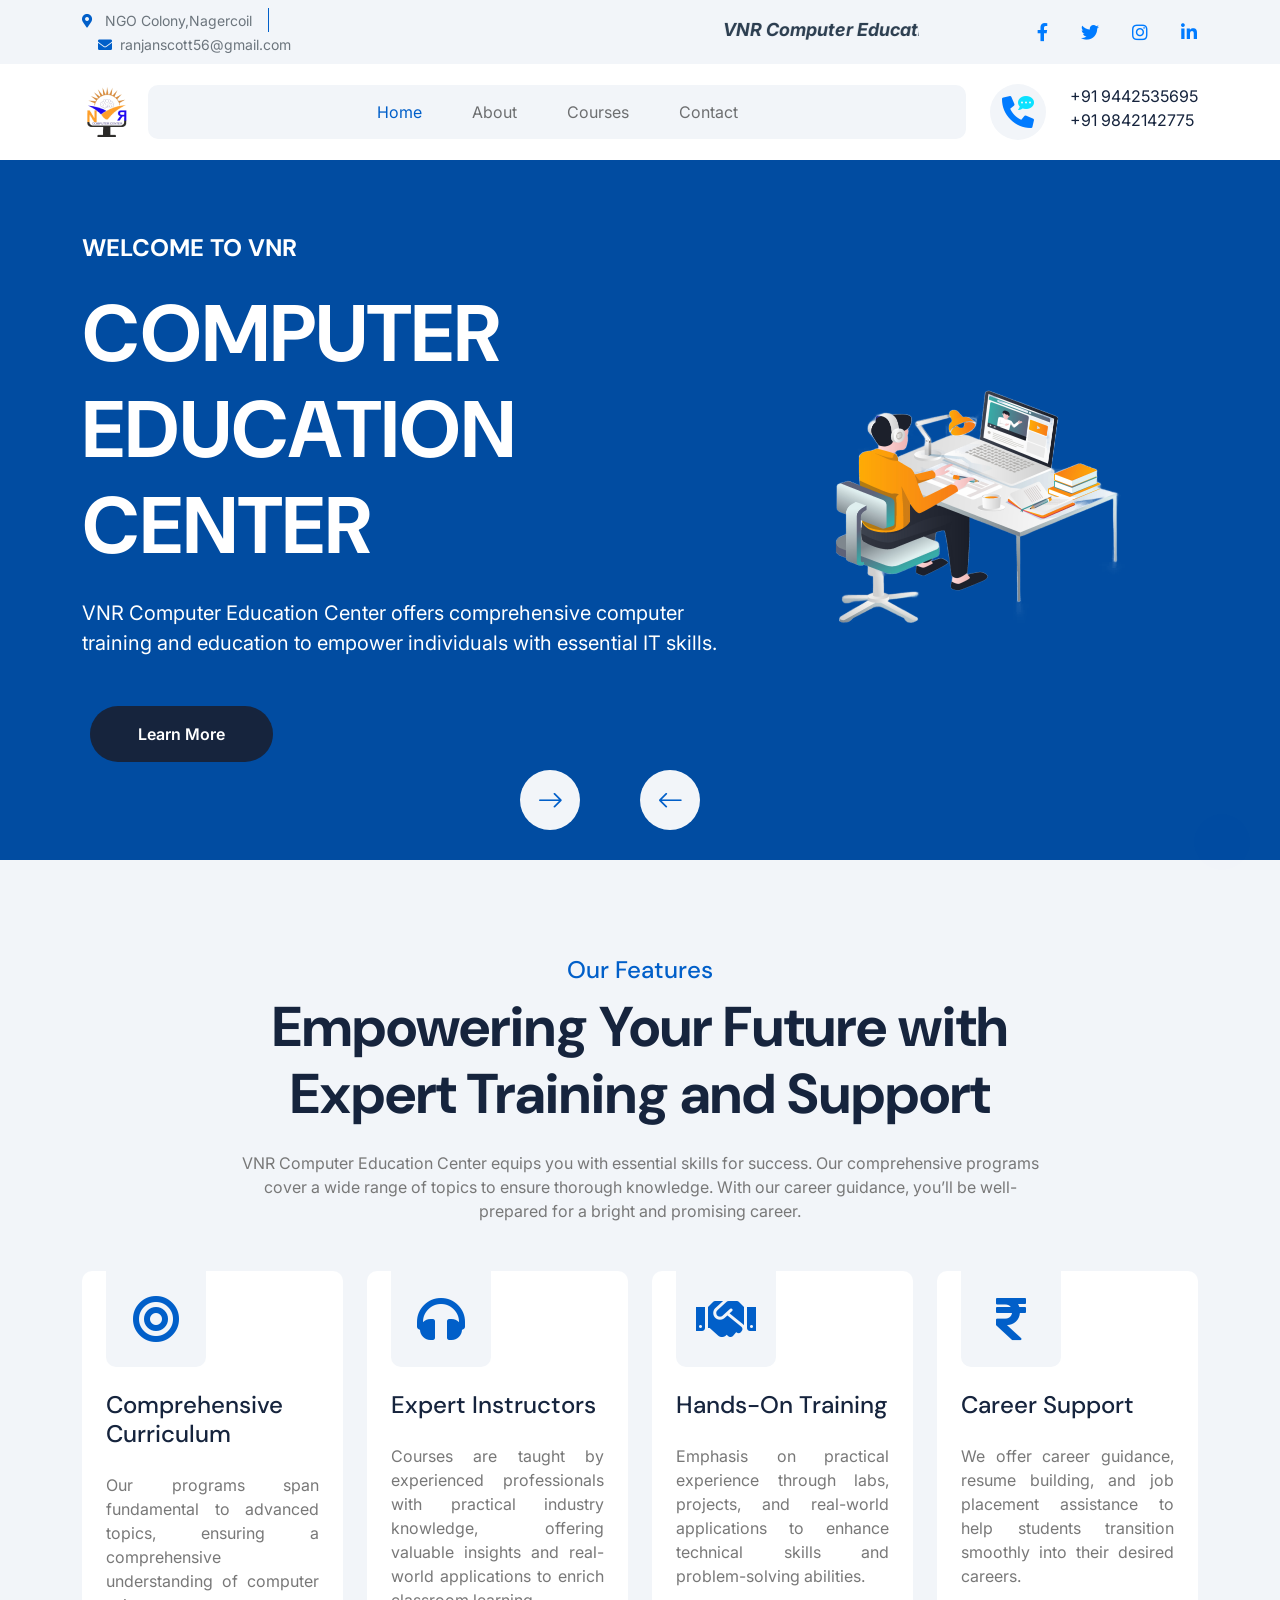
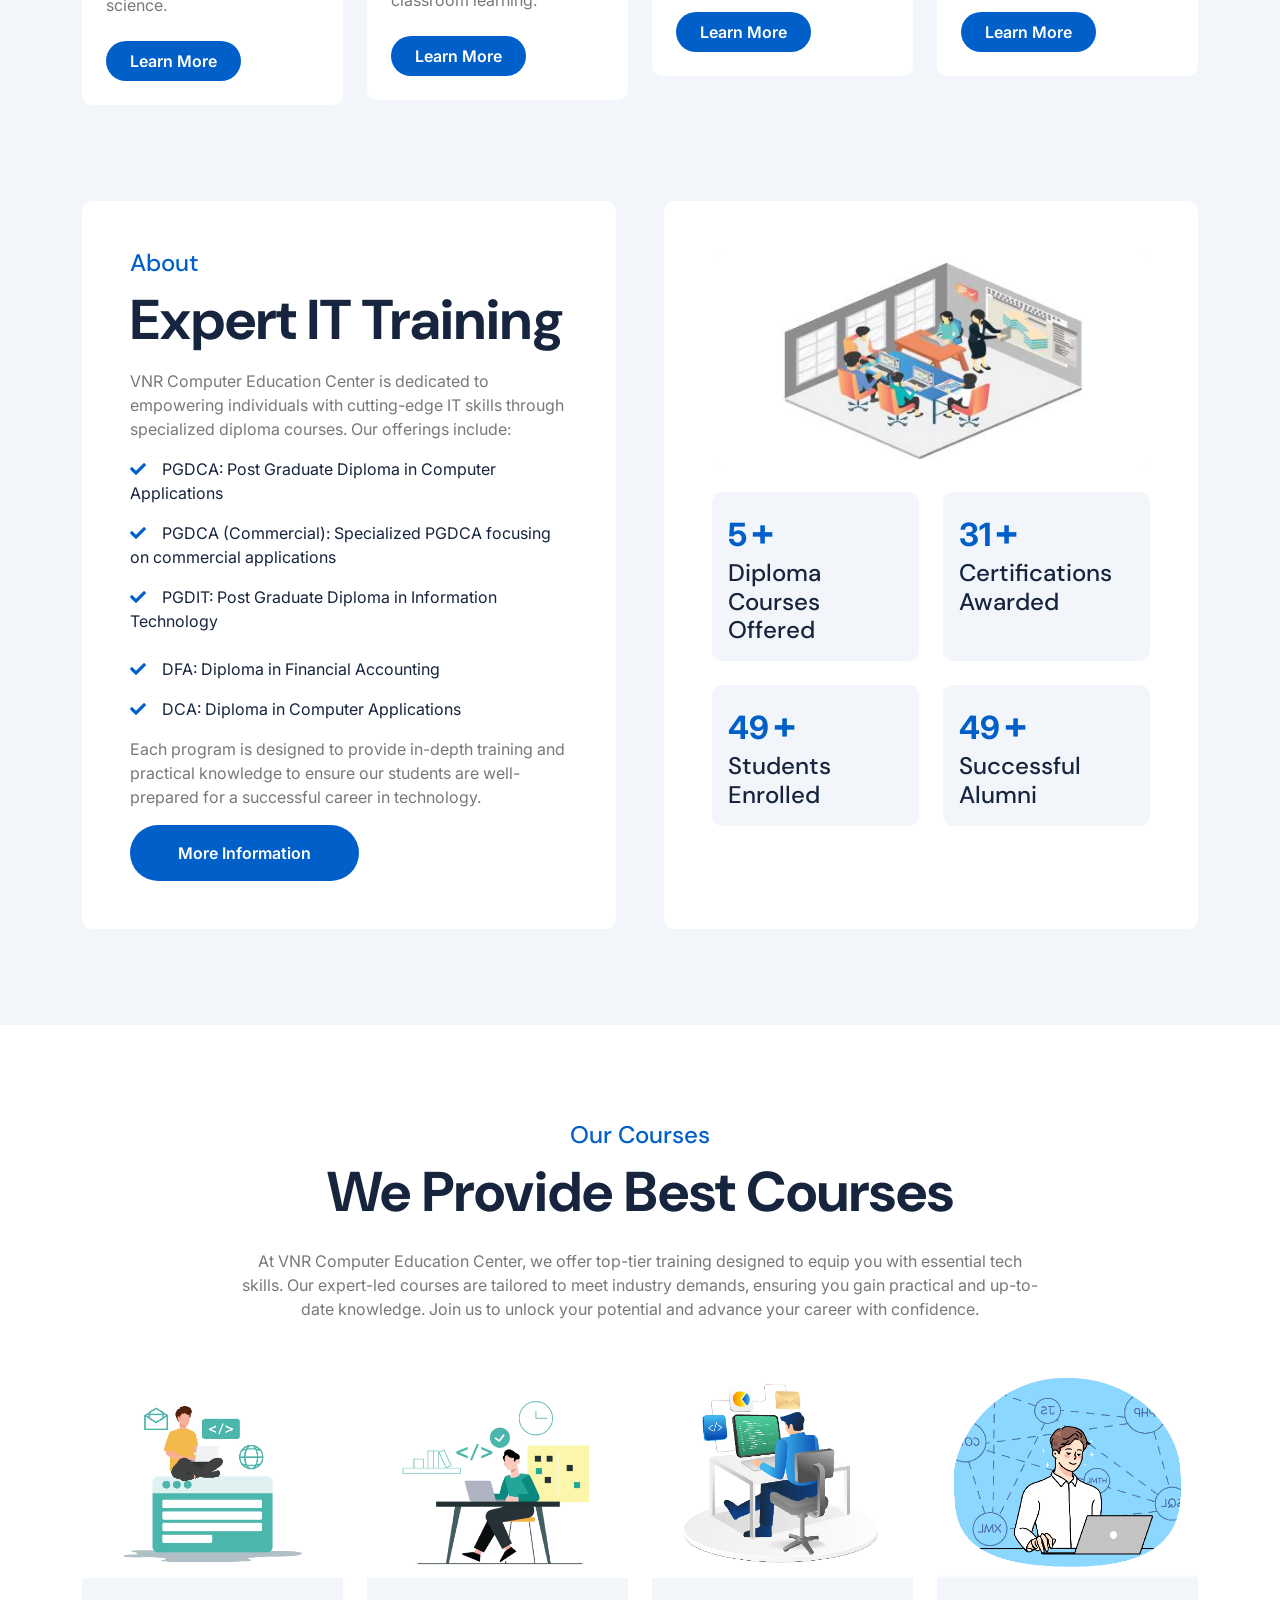
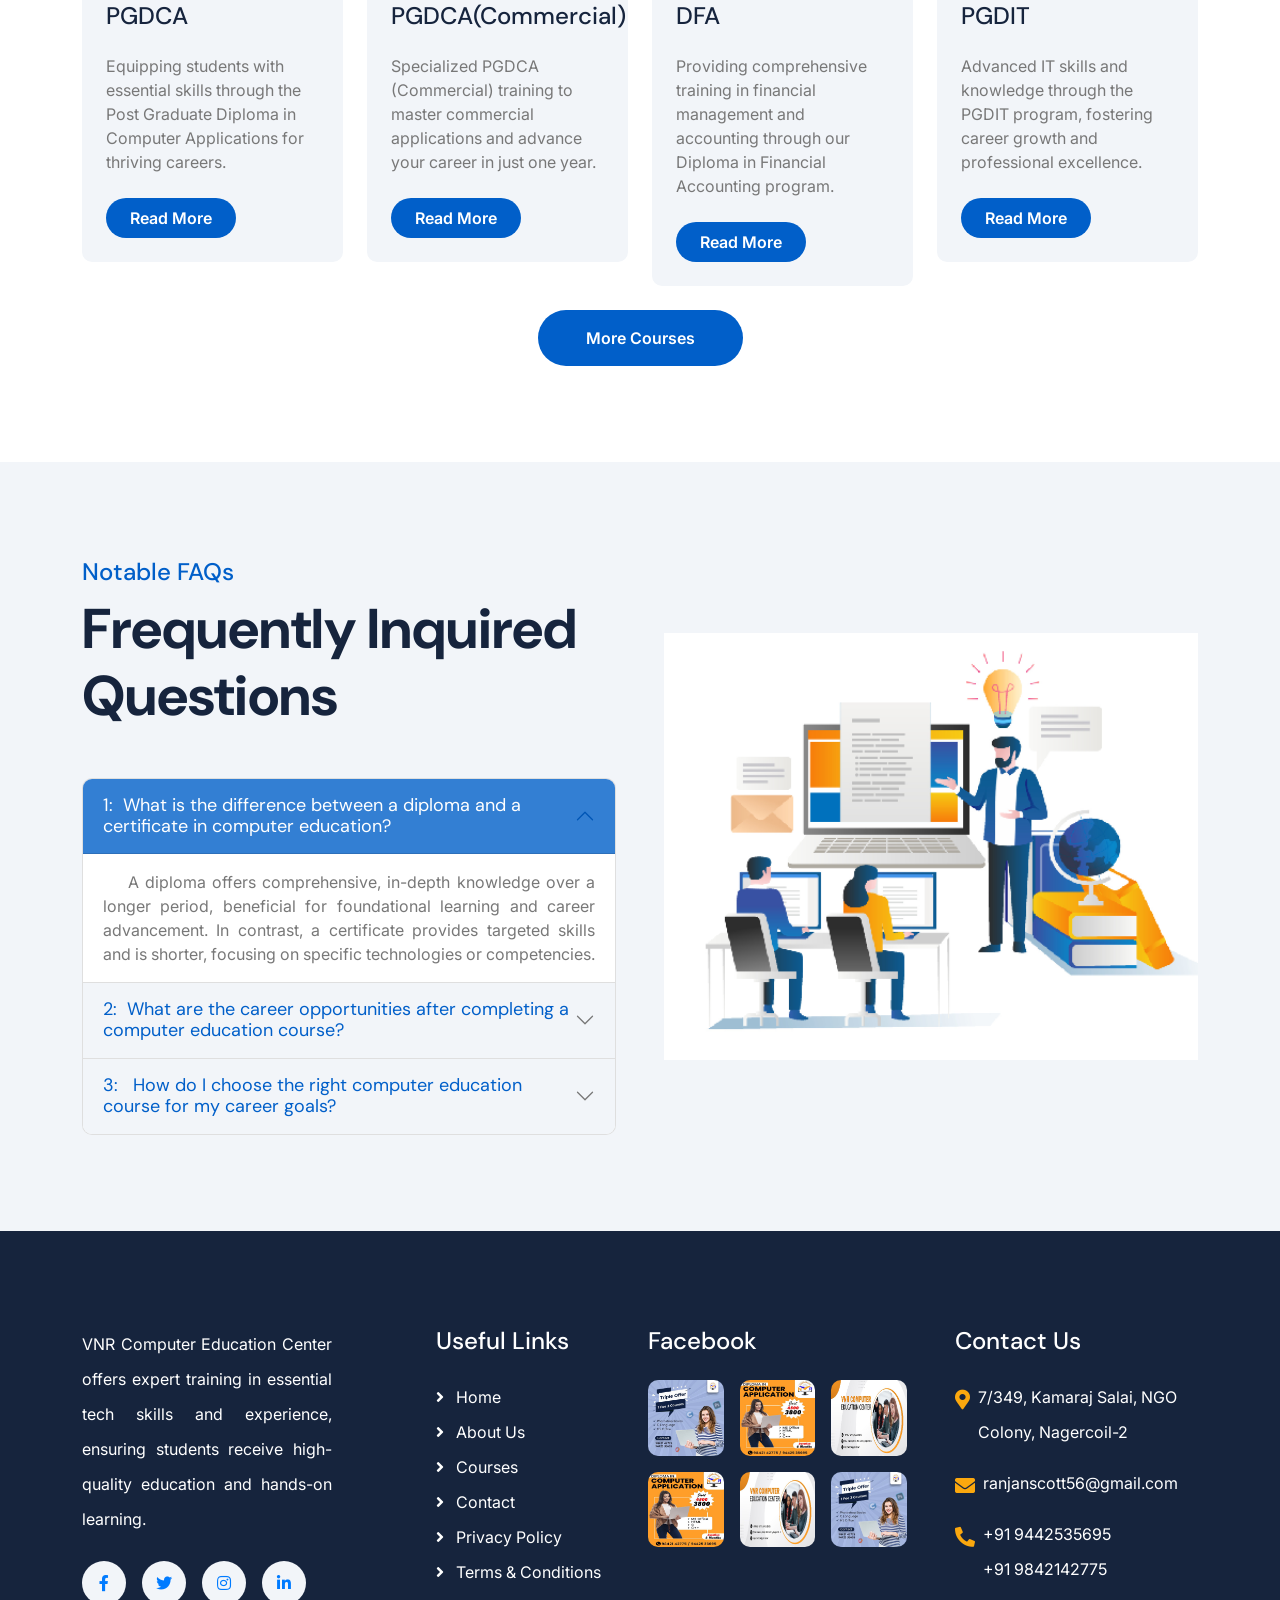
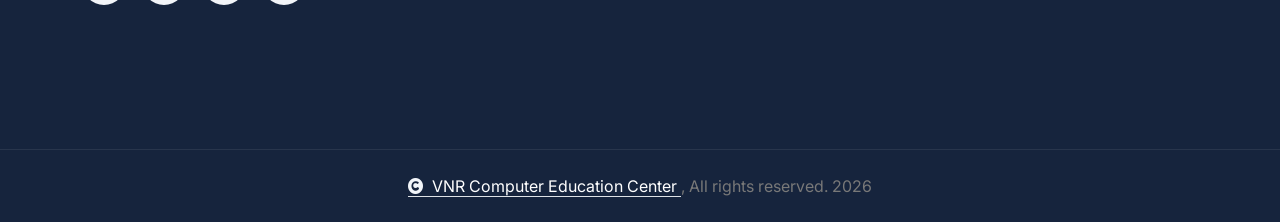
==== index.html @ cfcf92e9 "Initial commit" ====
<!DOCTYPE html>
<html lang="en">

    <head>
        <meta charset="utf-8">
        <title>VNR COMPUTER EDUCATION BITS INFORMATION TECNOLOGY</title>
        <meta content="width=device-width, initial-scale=1.0" name="viewport">
        <meta content="" name="keywords">
        <meta content="" name="description">

        <!-- Google Web Fonts -->
        <link rel="preconnect" href="https://fonts.googleapis.com">
        <link rel="preconnect" href="https://fonts.gstatic.com" crossorigin>
        <link href="https://fonts.googleapis.com/css2?family=DM+Sans:ital,opsz,wght@0,9..40,100..1000;1,9..40,100..1000&family=Inter:slnt,wght@-10..0,100..900&display=swap" rel="stylesheet">

        <!-- Icon Font Stylesheet -->
        <link rel="stylesheet" href="https://use.fontawesome.com/releases/v5.15.4/css/all.css"/>
        <link href="https://cdn.jsdelivr.net/npm/bootstrap-icons@1.4.1/font/bootstrap-icons.css" rel="stylesheet">
        <link rel="shortcut icon" type="image/ico" href="img/VNR.png" /> 
        <!-- Libraries Stylesheet -->
        <link rel="stylesheet" href="lib/animate/animate.min.css"/>
        <link href="lib/lightbox/css/lightbox.min.css" rel="stylesheet">
        <link href="lib/owlcarousel/assets/owl.carousel.min.css" rel="stylesheet">

    
        <!-- Customized Bootstrap Stylesheet -->
        <link href="css/bootstrap.min.css" rel="stylesheet">

        <!-- Template Stylesheet -->
        <link href="css/style.css" rel="stylesheet">
    </head>

    <body>

        <!-- Spinner Start -->
        <div id="spinner" class="show bg-white position-fixed translate-middle w-100 vh-100 top-50 start-50 d-flex align-items-center justify-content-center">
            <div class="spinner-border text-primary" style="width: 3rem; height: 3rem;" role="status">
                <span class="sr-only">Loading...</span>
            </div>
        </div>
        <!-- Spinner End -->

        <!-- Topbar Start -->
        <div class="container-fluid topbar px-0 px-lg-4 bg-light py-2 d-none d-lg-block">
            <div class="container">
                <div class="row gx-0 align-items-center">
                    <div class="col-lg-4 text-center text-lg-start mb-lg-0">
                        <div class="d-flex flex-wrap">
                            <div class="border-end border-primary pe-3">
                                <a href="#" class="text-muted small"><i class="fas fa-map-marker-alt text-primary me-2"></i> NGO Colony,Nagercoil</a>
                            </div>
                            <div class="ps-3">
                                <a href="mailto:ranjanscott56@gmail.com" class="text-muted small" title="Email us">
                                    <i class="fas fa-envelope text-primary me-2"></i>ranjanscott56@gmail.com
                                </a>
                            </div>
                            
                        </div>
                    </div>
                    <div class="col-lg-5 text-center text-lg-start mb-lg-0">
                        <marquee behavior="scroll" direction="left">
                            <div class="d-flex flex-wrap justify-content-center justify-content-lg-start">
                                <div class="scroll-container">
                                    <div class="scroll-text">
                                        VNR Computer Education Bits Information Technology Recognized by the Government of India Franchises
                                    </div>
                                </div>
                            
                            </div>
                        </marquee>
                    </div>
                    <div class="col-lg-3 text-center text-lg-end">
                        <div class="d-flex justify-content-center justify-content-lg-end">
                            <div class="d-flex social-icons border-primary ps-3">
                                <a class="btn p-0 me-3" href="https://www.facebook.com/vnr.computer.education.center?_rdr"><i class="fab fa-facebook-f"></i></a>
                                <a class="btn p-0 me-3" href="#"><i class="fab fa-twitter"></i></a>
                                <a class="btn p-0 me-3" href="#"><i class="fab fa-instagram"></i></a>
                                <a class="btn p-0" href="#"><i class="fab fa-linkedin-in"></i></a>
                            </div>
                        </div>
                    </div>
                </div>
            </div>
        </div>
        <!-- Topbar End -->

        <!-- Navbar & Hero Start -->
        <div class="container-fluid nav-bar px-0 px-lg-4 py-lg-0">
            <div class="container">
                <nav class="navbar navbar-expand-lg navbar-light"> 
                    <a href="#" class="navbar-brand p-0" >
                        <!-- <h1 class="text-primary mb-0"><i class="fab fa-slack me-2"></i> LifeSure</h1> -->
                         <img src="img/VNR.png" alt="Logo"> 
                    </a>
                    <button class="navbar-toggler" type="button" data-bs-toggle="collapse" data-bs-target="#navbarCollapse">
                        <span class="fa fa-bars"></span>
                    </button>
                    <div class="collapse navbar-collapse" id="navbarCollapse">
                        <div class="navbar-nav mx-0 mx-lg-auto">
                            <a href="index.html" class="nav-item nav-link active">Home</a>
                            <a href="about.html" class="nav-item nav-link">About</a>
                            <a href="service.html" class="nav-item nav-link">Courses</a>
                            <a href="contact.html" class="nav-item nav-link">Contact</a>
                        </div>
                    </div>
                    
                    <div class="d-none d-xl-flex flex-shrink-0 ps-4">
                        <a href="#" class="btn btn-light btn-lg-square rounded-circle position-relative wow tada" data-wow-delay=".9s">
                            <i class="fa fa-phone-alt fa-2x"></i>
                            <div class="position-absolute" style="top: 7px; right: 12px;">
                                <span><i class="fa fa-comment-dots text-secondary"></i></span>
                            </div>
                        </a>
                        <div class="d-flex flex-column ms-4">
                            <!-- <span>Call to Our Experts</span> -->
                            <a href="tel:+91 9442535695"><span class="text-dark"> +91 9442535695</span></a>
                            <a href="tel: +91 9842142775"><span class="text-dark"> +91 9842142775</span></a>
                        </div>
                    </div>
                </nav>
            </div>
        </div>
        <!-- Navbar & Hero End -->

        <!-- Modal Search Start -->
        <!-- <div class="modal fade" id="searchModal" tabindex="-1" aria-labelledby="exampleModalLabel" aria-hidden="true">
            <div class="modal-dialog modal-fullscreen">
                <div class="modal-content rounded-0">
                    <div class="modal-header">
                        <h5 class="modal-title" id="exampleModalLabel">Search by keyword</h5>
                        <button type="button" class="btn-close" data-bs-dismiss="modal" aria-label="Close"></button>
                    </div>
                    <div class="modal-body d-flex align-items-center bg-primary">
                        <div class="input-group w-75 mx-auto d-flex">
                            <input type="search" class="form-control p-3" placeholder="keywords" aria-describedby="search-icon-1">
                            <span id="search-icon-1" class="btn bg-light border nput-group-text p-3"><i class="fa fa-search"></i></span>
                        </div>
                    </div>
                </div>
            </div>
        </div> -->
        <!-- Modal Search End -->


        <!-- Carousel Start -->
        <div class="header-carousel owl-carousel">
            <div class="header-carousel-item bg-primary">
                <div class="carousel-caption">
                    <div class="container">
                        <div class="row g-4 align-items-center">
                            <div class="col-lg-7 animated fadeInLeft">
                                <div class="text-sm-center text-md-start">
                                    <h4 class="text-white text-uppercase fw-bold mb-4">Welcome To VNR </h4>
                                    <h1 class="display-1 text-white mb-4">COMPUTER EDUCATION CENTER</h1>
                                    <p class="mb-5 fs-5">VNR Computer Education Center offers comprehensive computer training and education to empower individuals with essential IT skills. 
                                    </p>
                                    <div class="d-flex justify-content-center justify-content-md-start flex-shrink-0 mb-4">
                                        <!-- <a class="btn btn-light rounded-pill py-3 px-4 px-md-5 me-2" href="#"><i class="fas fa-play-circle me-2"></i> Watch Video</a> -->
                                        <a class="btn btn-dark rounded-pill py-3 px-4 px-md-5 ms-2" href="#">Learn More</a>
                                    </div>
                                </div>
                            </div>
                            <div class="col-lg-5 animated fadeInRight">
                                <div class="calrousel-img" style="object-fit: cover;">
                                    <img src="img/about4.png" class="img-fluid w-100" alt="">
                                </div>
                            </div>
                        </div>
                    </div>
                </div>
            </div>
            <div class="header-carousel-item bg-primary">
                <div class="carousel-caption">
                    <div class="container">
                        <div class="row gy-4 gy-lg-0 gx-0 gx-lg-5 align-items-center">
                            <div class="col-lg-5 animated fadeInLeft">
                                <div class="calrousel-img">
                                    <img src="img/blog6.png" class="img-fluid w-100" alt="">
                                </div>
                            </div>
                            <div class="col-lg-7 animated fadeInRight">
                                <div class="text-sm-center text-md-end">
                                    <h4 class="text-white text-uppercase fw-bold mb-4">Welcome To VNR</h4>
                                    <h1 class="display-1 text-white mb-4">Technology Education Center</h1>
                                    <p class="mb-5 fs-5">VNR Computer Education Center provides extensive computer education and training, equipping individuals with vital IT skills for success.
                                    </p>
                                    <div class="d-flex justify-content-center justify-content-md-end flex-shrink-0 mb-4">
                                        <a class="btn btn-dark rounded-pill py-3 px-4 px-md-5 ms-2" href="#">Learn More</a>
                                    </div>
                                </div>
                            </div>
                        </div>
                    </div>
                </div>
            </div>
        </div>
        <!-- Carousel End -->

        <!-- Feature Start -->
        <div class="container-fluid feature bg-light py-5">
            <div class="container py-5">
                <div class="text-center mx-auto pb-5 wow fadeInUp" data-wow-delay="0.2s" style="max-width: 800px;">
                    <h4 class="text-primary">Our Features</h4>
                    <h1 class="display-4 mb-4">Empowering Your Future with Expert Training and Support</h1>
                    <p class="mb-0"> VNR Computer Education Center equips you with essential skills for success. Our comprehensive programs cover a wide range of topics to ensure thorough knowledge. With our career guidance, you’ll be well-prepared for a bright and promising career.
                    </p>
                </div>
                <div class="row g-4">
                    <div class="col-md-6 col-lg-6 col-xl-3 wow fadeInUp" data-wow-delay="0.2s">
                        <div class="feature-item p-4 pt-0">
                            <div class="feature-icon p-4 mb-4">
                                <i class="fa fa-bullseye fa-3x"></i>
                            </div>
                            <h4 class="mb-4">Comprehensive Curriculum</h4>
                            <p class="mb-4" style=" text-align: justify;">Our programs span fundamental to advanced topics, ensuring a comprehensive understanding of computer science.
                            </p>
                            <a class="btn btn-primary rounded-pill py-2 px-4" href="#">Learn More</a>
                        </div>
                    </div>
                    <div class="col-md-6 col-lg-6 col-xl-3 wow fadeInUp" data-wow-delay="0.4s">
                        <div class="feature-item p-4 pt-0">
                            <div class="feature-icon p-4 mb-4">
                                <i class="fa fa-headphones fa-3x"></i>
                            </div>
                            <h4 class="mb-4">Expert Instructors</h4>
                            <p class="mb-4" style=" text-align: justify;">Courses are taught by experienced professionals with practical industry knowledge, offering valuable insights and real-world applications to enrich classroom learning.
                            </p>
                            <a class="btn btn-primary rounded-pill py-2 px-4" href="#">Learn More</a>
                        </div>
                    </div>
                    <div class="col-md-6 col-lg-6 col-xl-3 wow fadeInUp" data-wow-delay="0.6s">
                        <div class="feature-item p-4 pt-0">
                            <div class="feature-icon p-4 mb-4">
                                <i class="fa fa-handshake fa-3x"></i>
                            </div>
                            <h4 class="mb-4">Hands-On Training</h4>
                            <p class="mb-4" style=" text-align: justify;"> Emphasis on practical experience through labs, projects, and real-world applications to enhance technical skills and problem-solving abilities.
                            </p>
                            <a class="btn btn-primary rounded-pill py-2 px-4" href="#">Learn More</a>
                        </div>
                    </div>
                    <div class="col-md-6 col-lg-6 col-xl-3 wow fadeInUp" data-wow-delay="0.8s">
                        <div class="feature-item p-4 pt-0">
                            <div class="feature-icon p-4 mb-4">
                                <i class="fa fa-rupee-sign fa-3x"></i>
                            </div>
                            <h4 class="mb-4">Career Support</h4>
                            <p class="mb-4" style=" text-align: justify;">We offer career guidance, resume building, and job placement assistance to help students transition smoothly into their desired careers.
                            </p>
                            <a class="btn btn-primary rounded-pill py-2 px-4" href="#">Learn More</a>
                        </div>
                    </div>
                </div>
            </div>
        </div>
        <!-- Feature End -->

        <!-- About Start -->
        <div class="container-fluid bg-light about pb-5">
            <div class="container pb-5">
                <div class="row g-5">
                    <div class="col-xl-6 wow fadeInLeft" data-wow-delay="0.2s">
                        <div class="about-item-content bg-white rounded p-5 h-100">
                            <h4 class="text-primary">About </h4>
                            <h1 class="display-4 mb-3">Expert IT Training</h1>
                            <p>VNR Computer Education Center is dedicated to empowering individuals with cutting-edge IT skills through specialized diploma courses. Our offerings include:
                            </p>
                        
                            <p class="text-dark"><i class="fa fa-check text-primary me-3"></i>PGDCA: Post Graduate Diploma in Computer Applications</p>
                            <p class="text-dark"><i class="fa fa-check text-primary me-3"></i>PGDCA (Commercial): Specialized PGDCA focusing on commercial applications</p>
                            <p class="text-dark mb-4"><i class="fa fa-check text-primary me-3"></i>PGDIT: Post Graduate Diploma in Information Technology</p>
                            <p class="text-dark"><i class="fa fa-check text-primary me-3"></i>DFA: Diploma in Financial Accounting</p>
                             <p class="text-dark"><i class="fa fa-check text-primary me-3"></i>DCA: Diploma in Computer Applications</p>
                             <p>Each program is designed to provide in-depth training and practical knowledge to ensure our students are well-prepared for a successful career in technology.</p>
                             <a class="btn btn-primary rounded-pill py-3 px-5" href="about.html">More Information</a>
                        </div>
                    </div>
                    <div class="col-xl-6 wow fadeInRight" data-wow-delay="0.2s">
                        <div class="bg-white rounded p-5 h-100">
                            <div class="row g-4 justify-content-center">
                                <div class="col-12">
                                    <div class="rounded bg-light">
                                        <img src="img/about.jpg" class="img-fluid rounded w-100" alt="">
                                    </div>
                                </div>
                                <div class="col-sm-6">
                                    <div class="counter-item bg-light rounded p-3 h-100">
                                        <div class="counter-counting">
                                            <span class="text-primary fs-2 fw-bold" data-toggle="counter-up">15</span>
                                            <span class="h1 fw-bold text-primary">+</span>
                                        </div>
                                        <h4 class="mb-0 text-dark">Diploma Courses Offered</h4>
                                    </div>
                                </div>
                                <div class="col-sm-6">
                                    <div class="counter-item bg-light rounded p-3 h-100">
                                        <div class="counter-counting">
                                            <span class="text-primary fs-2 fw-bold" data-toggle="counter-up">99</span>
                                            <span class="h1 fw-bold text-primary">+</span>
                                        </div>
                                        <h4 class="mb-0 text-dark">Certifications Awarded</h4>
                                    </div>
                                </div>
                                <div class="col-sm-6">
                                    <div class="counter-item bg-light rounded p-3 h-100">
                                        <div class="counter-counting">
                                            <span class="text-primary fs-2 fw-bold" data-toggle="counter-up">156</span>
                                            <span class="h1 fw-bold text-primary">+</span>
                                        </div>
                                        <h4 class="mb-0 text-dark">Students Enrolled</h4>
                                    </div>
                                </div>
                                <div class="col-sm-6">
                                    <div class="counter-item bg-light rounded p-3 h-100">
                                        <div class="counter-counting">
                                            <span class="text-primary fs-2 fw-bold" data-toggle="counter-up">155</span>
                                            <span class="h1 fw-bold text-primary">+</span>
                                        </div>
                                        <h4 class="mb-0 text-dark">Successful Alumni</h4>
                                    </div>
                                </div>
                            </div>
                        </div>
                    </div>
                </div>
            </div>
        </div>
        <!-- About End -->

        <!-- Service Start -->
        <div class="container-fluid service py-5">
            <div class="container py-5">
                <div class="text-center mx-auto pb-5 wow fadeInUp" data-wow-delay="0.2s" style="max-width: 800px;">
                    <h4 class="text-primary">Our Courses</h4>
                    <h1 class="display-4 mb-4">We Provide Best Courses</h1>
                    <p class="mb-0">At VNR Computer Education Center, we offer top-tier training designed to equip you with essential tech skills. Our expert-led courses are tailored to meet industry demands, ensuring you gain practical and up-to-date knowledge. Join us to unlock your potential and advance your career with confidence.
                    </p>
                </div>
                <div class="row g-4 justify-content-center">
                    <div class="col-md-6 col-lg-6 col-xl-3 wow fadeInUp" data-wow-delay="0.2s">
                        <div class="service-item">
                            <div class="service-img">
                                <img src="img/blog1.png" class="img-fluid rounded-top w-100" alt="">
                                <!-- <div class="service-icon p-3">
                                    <i class="fa fa-users fa-2x"></i>
                                </div> -->
                            </div>
                            <div class="service-content p-4">
                                <div class="service-content-inner">
                                    <a href="#" class="d-inline-block h4 mb-4">PGDCA</a>
                                    <p class="mb-4">
                                        Equipping students with essential skills through the Post Graduate Diploma in Computer Applications for thriving careers.</p>
                                    <a class="btn btn-primary rounded-pill py-2 px-4" href="service.html">Read More</a>
                                </div>
                            </div>
                        </div>
                    </div>
                    <div class="col-md-6 col-lg-6 col-xl-3 wow fadeInUp" data-wow-delay="0.4s">
                        <div class="service-item">
                            <div class="service-img">
                                <img src="img/blog2.png" class="img-fluid rounded-top w-100" alt="">
                                <!-- <div class="service-icon p-3">
                                    <i class="fa fa-hospital fa-2x"></i>
                                </div> -->
                            </div>
                            <div class="service-content p-4">
                                <div class="service-content-inner">
                                    <a href="#" class="d-inline-block h4 mb-4">PGDCA(Commercial)</a>
                                    <p class="mb-4">Specialized PGDCA (Commercial) training to master commercial applications and advance your career in just one year.</p>
                                    <a class="btn btn-primary rounded-pill py-2 px-4" href="service.html">Read More</a>
                                </div>
                            </div>
                        </div>
                    </div>
                    <div class="col-md-6 col-lg-6 col-xl-3 wow fadeInUp" data-wow-delay="0.6s">
                        <div class="service-item">
                            <div class="service-img">
                                <img src="img/blog5.png" class="img-fluid rounded-top w-100" alt="">
                                <!-- <div class="service-icon p-3">
                                   
                                    <i class="fa fa-certificate fa-2x"></i>
                                </div> -->
                            </div>
                            <div class="service-content p-4">
                                <div class="service-content-inner">
                                    <a href="#" class="d-inline-block h4 mb-4">DFA</a>
                                    <p class="mb-4">Providing comprehensive training in financial management and accounting through our Diploma in Financial Accounting  program.</p>
                                    <a class="btn btn-primary rounded-pill py-2 px-4" href="service.html">Read More</a>
                                </div>
                            </div>
                        </div>
                    </div>
                    <div class="col-md-6 col-lg-6 col-xl-3 wow fadeInUp" data-wow-delay="0.8s">
                        <div class="service-item">
                            <div class="service-img">
                                <img src="img/blog4.png" class="img-fluid rounded-top w-100" alt="">
                                <!-- <div class="service-icon p-3">
                                    <i class="fa fa-home fa-2x"></i>
                                </div> -->
                            </div>
                            <div class="service-content p-4">
                                <div class="service-content-inner">
                                    <a href="#" class="d-inline-block h4 mb-4">PGDIT</a>
                                    <p class="mb-4">Advanced IT skills and knowledge through the PGDIT program, fostering career growth and professional excellence.</p>
                                    <a class="btn btn-primary rounded-pill py-2 px-4" href="#">Read More</a>
                                </div>
                            </div>
                        </div>
                    </div>
                    <div class="col-12 text-center wow fadeInUp" data-wow-delay="0.2s">
                        <a class="btn btn-primary rounded-pill py-3 px-5" href="service.html">More Courses</a>
                    </div>
                </div>
            </div>
        </div>
        <!-- Service End -->

        <!-- FAQs Start -->
        <div class="container-fluid faq-section bg-light py-5">
            <div class="container py-5">
                <div class="row g-5 align-items-center">
                    <div class="col-xl-6 wow fadeInLeft" data-wow-delay="0.2s">
                        <div class="h-100">
                            <div class="mb-5">
                                <h4 class="text-primary">Notable FAQs</h4>
                                <h1 class="display-4 mb-0">Frequently Inquired Questions</h1>
                            </div>
                            <div class="accordion" id="accordionExample">
                                <div class="accordion-item">
                                    <h2 class="accordion-header" id="headingOne">
                                        <button class="accordion-button border-0" type="button" data-bs-toggle="collapse" data-bs-target="#collapseOne" aria-expanded="true" aria-controls="collapseOne">
                                            1:&nbsp;  What is the difference between a diploma and a certificate in computer education?
                                        </button>
                                    </h2>
                                    <div id="collapseOne" class="accordion-collapse collapse show active" aria-labelledby="headingOne" data-bs-parent="#accordionExample">
                                        <div class="accordion-body rounded" style=" text-align: justify">
                                            &nbsp;&nbsp;&nbsp;
                                            A diploma offers comprehensive, in-depth knowledge over a longer period, beneficial for foundational learning and career advancement. In contrast, a certificate provides targeted skills and is shorter, focusing on specific technologies or competencies.
                                        </div>
                                    </div>
                                </div>
                                <div class="accordion-item">
                                    <h2 class="accordion-header" id="headingTwo">
                                        <button class="accordion-button collapsed" type="button" data-bs-toggle="collapse" data-bs-target="#collapseTwo" aria-expanded="false" aria-controls="collapseTwo">
                                            2: &nbsp;What are the career opportunities after completing a computer education course?
                                        </button>
                                    </h2>
                                    <div id="collapseTwo" class="accordion-collapse collapse" aria-labelledby="headingTwo" data-bs-parent="#accordionExample">
                                        <div class="accordion-body" style=" text-align: justify">
                                            &nbsp;&nbsp;&nbsp; Completing a computer education course can lead to diverse careers, such as software developer or IT support specialist, depending on the course focus and skills gained. Many also use these courses as a foundation for further education or certifications in their field.
                                        </div>
                                    </div>
                                </div>
                                <div class="accordion-item">
                                    <h2 class="accordion-header" id="headingThree">
                                        <button class="accordion-button collapsed" type="button" data-bs-toggle="collapse" data-bs-target="#collapseThree" aria-expanded="false" aria-controls="collapseThree">
                                            3:  &nbsp;  How do I choose the right computer education course for my career goals?
                                        </button>
                                    </h2>
                                    <div id="collapseThree" class="accordion-collapse collapse" aria-labelledby="headingThree" data-bs-parent="#accordionExample">
                                        <div class="accordion-body" style=" text-align: justify">
                                        &nbsp;   &nbsp;   &nbsp; 
                                            To choose the right computer education course, assess your career goals and interests, and research courses that align with your desired field. Consider factors like course content, duration, accreditation, and seek advice from industry professionals to ensure it meets your career aspirations.
                                        </div>
                                    </div>
                                </div>
                            </div>
                        </div>
                    </div>
                    <div class="col-xl-6 wow fadeInRight" data-wow-delay="0.4s">
                        <img src="img/faq.png" class="img-fluid w-100" alt="">
                    </div>
                </div>
            </div>
        </div>
        <!-- FAQs End -->

        <!-- Blog Start -->
        <!-- <div class="container-fluid blog py-5">
            <div class="container py-5">
                <div class="text-center mx-auto pb-5 wow fadeInUp" data-wow-delay="0.2s" style="max-width: 800px;">
                    <h4 class="text-primary">From Blog</h4>
                    <h1 class="display-4 mb-4">News And Updates</h1>
                    <p class="mb-0">Lorem ipsum dolor, sit amet consectetur adipisicing elit. Tenetur adipisci facilis cupiditate recusandae aperiam temporibus corporis itaque quis facere, numquam, ad culpa deserunt sint dolorem autem obcaecati, ipsam mollitia hic.
                    </p>
                </div>
                <div class="row g-4 justify-content-center">
                    <div class="col-lg-6 col-xl-4 wow fadeInUp" data-wow-delay="0.2s">
                        <div class="blog-item">
                            <div class="blog-img">
                                <img src="img/blog-1.png" class="img-fluid rounded-top w-100" alt="">
                                <div class="blog-categiry py-2 px-4">
                                    <span>Business</span>
                                </div>
                            </div>
                            <div class="blog-content p-4">
                                <div class="blog-comment d-flex justify-content-between mb-3">
                                    <div class="small"><span class="fa fa-user text-primary"></span> Martin.C</div>
                                    <div class="small"><span class="fa fa-calendar text-primary"></span> 30 Dec 2025</div>
                                    <div class="small"><span class="fa fa-comment-alt text-primary"></span> 6 Comments</div>
                                </div>
                                <a href="#" class="h4 d-inline-block mb-3">Which allows you to pay down insurance bills</a>
                                <p class="mb-3">Lorem, ipsum dolor sit amet consectetur adipisicing elit. Eius libero soluta impedit eligendi? Quibusdam, laudantium.</p>
                                <a href="#" class="btn p-0">Read More  <i class="fa fa-arrow-right"></i></a>
                            </div>
                        </div>
                    </div>
                    <div class="col-lg-6 col-xl-4 wow fadeInUp" data-wow-delay="0.4s">
                        <div class="blog-item">
                            <div class="blog-img">
                                <img src="img/blog-2.png" class="img-fluid rounded-top w-100" alt="">
                                <div class="blog-categiry py-2 px-4">
                                    <span>Business</span>
                                </div>
                            </div>
                            <div class="blog-content p-4">
                                <div class="blog-comment d-flex justify-content-between mb-3">
                                    <div class="small"><span class="fa fa-user text-primary"></span> Martin.C</div>
                                    <div class="small"><span class="fa fa-calendar text-primary"></span> 30 Dec 2025</div>
                                    <div class="small"><span class="fa fa-comment-alt text-primary"></span> 6 Comments</div>
                                </div>
                                <a href="#" class="h4 d-inline-block mb-3">Leverage agile frameworks to provide</a>
                                <p class="mb-3">Lorem, ipsum dolor sit amet consectetur adipisicing elit. Eius libero soluta impedit eligendi? Quibusdam, laudantium.</p>
                                <a href="#" class="btn p-0">Read More  <i class="fa fa-arrow-right"></i></a>
                            </div>
                        </div>
                    </div>
                    <div class="col-lg-6 col-xl-4 wow fadeInUp" data-wow-delay="0.6s">
                        <div class="blog-item">
                            <div class="blog-img">
                                <img src="img/blog-3.png" class="img-fluid rounded-top w-100" alt="">
                                <div class="blog-categiry py-2 px-4">
                                    <span>Business</span>
                                </div>
                            </div>
                            <div class="blog-content p-4">
                                <div class="blog-comment d-flex justify-content-between mb-3">
                                    <div class="small"><span class="fa fa-user text-primary"></span> Martin.C</div>
                                    <div class="small"><span class="fa fa-calendar text-primary"></span> 30 Dec 2025</div>
                                    <div class="small"><span class="fa fa-comment-alt text-primary"></span> 6 Comments</div>
                                </div>
                                <a href="#" class="h4 d-inline-block mb-3">Leverage agile frameworks to provide</a>
                                <p class="mb-3">Lorem, ipsum dolor sit amet consectetur adipisicing elit. Eius libero soluta impedit eligendi? Quibusdam, laudantium.</p>
                                <a href="#" class="btn p-0">Read More  <i class="fa fa-arrow-right"></i></a>
                            </div>
                        </div>
                    </div>
                </div>
            </div>
        </div> -->
        <!-- Blog End -->

        <!-- Team Start -->
        <!-- <div class="container-fluid team pb-5">
            <div class="container pb-5">
                <div class="text-center mx-auto pb-5 wow fadeInUp" data-wow-delay="0.2s" style="max-width: 800px;">
                    <h4 class="text-primary">Our Team</h4>
                    <h1 class="display-4 mb-4">Meet Our Expert Team Members</h1>
                    <p class="mb-0">Lorem ipsum dolor, sit amet consectetur adipisicing elit. Tenetur adipisci facilis cupiditate recusandae aperiam temporibus corporis itaque quis facere, numquam, ad culpa deserunt sint dolorem autem obcaecati, ipsam mollitia hic.
                    </p>
                </div>
                <div class="row g-4">
                    <div class="col-md-6 col-lg-6 col-xl-3 wow fadeInUp" data-wow-delay="0.2s">
                        <div class="team-item">
                            <div class="team-img">
                                <img src="img/team-1.jpg" class="img-fluid rounded-top w-100" alt="">
                                <div class="team-icon">
                                    <a class="btn btn-primary btn-sm-square rounded-pill mb-2" href=""><i class="fab fa-facebook-f"></i></a>
                                    <a class="btn btn-primary btn-sm-square rounded-pill mb-2" href=""><i class="fab fa-twitter"></i></a>
                                    <a class="btn btn-primary btn-sm-square rounded-pill mb-2" href=""><i class="fab fa-linkedin-in"></i></a>
                                    <a class="btn btn-primary btn-sm-square rounded-pill mb-0" href=""><i class="fab fa-instagram"></i></a>
                                </div>
                            </div>
                            <div class="team-title p-4">
                                <h4 class="mb-0">David James</h4>
                                <p class="mb-0">Profession</p>
                            </div>
                        </div>
                    </div>
                    <div class="col-md-6 col-lg-6 col-xl-3 wow fadeInUp" data-wow-delay="0.4s">
                        <div class="team-item">
                            <div class="team-img">
                                <img src="img/team-2.jpg" class="img-fluid rounded-top w-100" alt="">
                                <div class="team-icon">
                                    <a class="btn btn-primary btn-sm-square rounded-pill mb-2" href=""><i class="fab fa-facebook-f"></i></a>
                                    <a class="btn btn-primary btn-sm-square rounded-pill mb-2" href=""><i class="fab fa-twitter"></i></a>
                                    <a class="btn btn-primary btn-sm-square rounded-pill mb-2" href=""><i class="fab fa-linkedin-in"></i></a>
                                    <a class="btn btn-primary btn-sm-square rounded-pill mb-0" href=""><i class="fab fa-instagram"></i></a>
                                </div>
                            </div>
                            <div class="team-title p-4">
                                <h4 class="mb-0">David James</h4>
                                <p class="mb-0">Profession</p>
                            </div>
                        </div>
                    </div>
                    <div class="col-md-6 col-lg-6 col-xl-3 wow fadeInUp" data-wow-delay="0.6s">
                        <div class="team-item">
                            <div class="team-img">
                                <img src="img/team-3.jpg" class="img-fluid rounded-top w-100" alt="">
                                <div class="team-icon">
                                    <a class="btn btn-primary btn-sm-square rounded-pill mb-2" href=""><i class="fab fa-facebook-f"></i></a>
                                    <a class="btn btn-primary btn-sm-square rounded-pill mb-2" href=""><i class="fab fa-twitter"></i></a>
                                    <a class="btn btn-primary btn-sm-square rounded-pill mb-2" href=""><i class="fab fa-linkedin-in"></i></a>
                                    <a class="btn btn-primary btn-sm-square rounded-pill mb-0" href=""><i class="fab fa-instagram"></i></a>
                                </div>
                            </div>
                            <div class="team-title p-4">
                                <h4 class="mb-0">David James</h4>
                                <p class="mb-0">Profession</p>
                            </div>
                        </div>
                    </div>
                    <div class="col-md-6 col-lg-6 col-xl-3 wow fadeInUp" data-wow-delay="0.8s">
                        <div class="team-item">
                            <div class="team-img">
                                <img src="img/team-4.jpg" class="img-fluid rounded-top w-100" alt="">
                                <div class="team-icon">
                                    <a class="btn btn-primary btn-sm-square rounded-pill mb-2" href=""><i class="fab fa-facebook-f"></i></a>
                                    <a class="btn btn-primary btn-sm-square rounded-pill mb-2" href=""><i class="fab fa-twitter"></i></a>
                                    <a class="btn btn-primary btn-sm-square rounded-pill mb-2" href=""><i class="fab fa-linkedin-in"></i></a>
                                    <a class="btn btn-primary btn-sm-square rounded-pill mb-0" href=""><i class="fab fa-instagram"></i></a>
                                </div>
                            </div>
                            <div class="team-title p-4">
                                <h4 class="mb-0">David James</h4>
                                <p class="mb-0">Profession</p>
                            </div>
                        </div>
                    </div>
                </div>
            </div>
        </div> -->
        <!-- Team End -->

        <!-- Testimonial Start -->
        <!-- <div class="container-fluid testimonial pb-5">
            <div class="container pb-5">
                <div class="text-center mx-auto pb-5 wow fadeInUp" data-wow-delay="0.2s" style="max-width: 800px;">
                   
                </div>
                <div class="row justify-content-center">
                    <div class="col-6 col-md-4 col-lg-3 text-center logo-container">
                        <img src="img/fransis-logo.png" class="img-fluid logo" alt="Fransis Logo" style="max-width: 150px;">
                        <p class="mt-2">Fransis Office</p>
                    </div>
                    <div class="col-6 col-md-4 col-lg-3 text-center logo-container">
                        <img src="img/bits.png" class="img-fluid logo" alt="Bits Logo" style="max-width: 150px;">
                    </div>
                </div>
            </div>
        </div>
         -->
        
        <!-- Testimonial End -->


        <!-- Footer Start -->
        <div class="container-fluid footer py-5 wow fadeIn" data-wow-delay="0.2s">
            <div class="container py-5">
                <div class="row g-5">
                    <div class="col-xl-9">
                        <div class="mb-5">
                            <div class="row g-4">
                                <div class="col-md-6 col-lg-6 col-xl-5">
                                    <div class="footer-item">
                                        <a href="index.html" class="p-0">
                                            <!-- <img src="img/VNR.png" alt="Logo">  -->
                                        </a>
                                        <p class="text-white mb-4" style="text-align: justify; padding-right: 80px;">
                                            VNR Computer Education Center offers expert training in essential tech skills and experience, ensuring students receive high-quality education and hands-on learning.
                                        </p>
                                        <div class="footer-btn d-flex">
                                            <a class="btn btn-md-square rounded-circle me-3" href="#"><i class="fab fa-facebook-f"></i></a>
                                            <a class="btn btn-md-square rounded-circle me-3" href="#"><i class="fab fa-twitter"></i></a>
                                            <a class="btn btn-md-square rounded-circle me-3" href="#"><i class="fab fa-instagram"></i></a>
                                            <a class="btn btn-md-square rounded-circle me-0" href="#"><i class="fab fa-linkedin-in"></i></a>
                                        </div>
                                    </div>
                                </div>
                                <div class="col-md-6 col-lg-6 col-xl-3">
                                    <div class="footer-item">
                                        <h4 class="text-white mb-4">Useful Links</h4>
                                        <a href="#"><i class="fas fa-angle-right me-2"></i> Home</a>
                                        <a href="#"><i class="fas fa-angle-right me-2"></i> About Us</a>
                                        <a href="#"><i class="fas fa-angle-right me-2"></i> Courses</a>
                                        <a href="#"><i class="fas fa-angle-right me-2"></i> Contact</a>
                                        <a href="privacy.html"><i class="fas fa-angle-right me-2"></i> Privacy Policy</a>
                                        <a href="#"><i class="fas fa-angle-right me-2"></i> Terms & Conditions</a>
                                    </div>
                                </div>
                                <div class="col-md-6 col-lg-6 col-xl-4">
                                    <div class="footer-item">
                                        <h4 class="mb-4 text-white">Facebook</h4>
                                        <div class="row g-3">
                                            <div class="col-4">
                                                <div class="footer-instagram rounded">
                                                    <img src="img/footer1.png" class="img-fluid w-100" alt="">
                                                    <div class="footer-search-icon">
                                                        <a href="img/instagram-footer-1.jpg" data-lightbox="footerInstagram-1" class="my-auto"><i class="fas fa-link text-white"></i></a>
                                                    </div>
                                                </div>
                                           </div>
                                           <div class="col-4">
                                                <div class="footer-instagram rounded">
                                                    <img src="img/footer2.png" class="img-fluid w-100" alt="">
                                                    <div class="footer-search-icon">
                                                        <a href="img/instagram-footer-2.jpg" data-lightbox="footerInstagram-2" class="my-auto"><i class="fas fa-link text-white"></i></a>
                                                    </div>
                                                </div>
                                           </div>
                                            <div class="col-4">
                                                <div class="footer-instagram rounded">
                                                    <img src="img/footer3.png" class="img-fluid w-100" alt="">
                                                    <div class="footer-search-icon">
                                                        <a href="img/instagram-footer-3.jpg" data-lightbox="footerInstagram-3" class="my-auto"><i class="fas fa-link text-white"></i></a>
                                                    </div>
                                                </div>
                                           </div>
                                            <div class="col-4">
                                                <div class="footer-instagram rounded">
                                                    <img src="img/footer2.png" class="img-fluid w-100" alt="">
                                                    <div class="footer-search-icon">
                                                        <a href="img/instagram-footer-1.jpg" data-lightbox="footerInstagram-4" class="my-auto"><i class="fas fa-link text-white"></i></a>
                                                    </div>
                                                </div>
                                           </div>
                                            <div class="col-4">
                                                <div class="footer-instagram rounded">
                                                    <img src="img/footer3.png" class="img-fluid w-100" alt="">
                                                    <div class="footer-search-icon">
                                                        <a href="img/instagram-footer-5.jpg" data-lightbox="footerInstagram-5" class="my-auto"><i class="fas fa-link text-white"></i></a>
                                                    </div>
                                                </div>
                                           </div>
                                           <div class="col-4">
                                                <div class="footer-instagram rounded">
                                                    <img src="img/footer1.png" class="img-fluid w-100" alt="">
                                                    <div class="footer-search-icon">
                                                        <a href="img/instagram-footer-6.jpg" data-lightbox="footerInstagram-6" class="my-auto"><i class="fas fa-link text-white"></i></a>
                                                    </div>
                                                </div>
                                            </div>
                                        </div>
                                    </div>
                                </div>
                            </div>
                        </div>
                        
                        <!-- Copyright Section -->
                        <div >
                           
                        </div>
                    </div>
                    
                    <div class="col-md-6 col-lg-6 col-xl-3">
                        <div class="footer-item">
                            <h4 class="text-white mb-4">Contact Us</h4>
                            <p class="text-white d-flex mb-3">
                                <i class="fas fa-map-marker-alt me-2 contact-icon"></i>
                                <span>7/349, Kamaraj Salai, NGO Colony, Nagercoil-2</span>
                            </p>
                            <p class="text-white d-flex mb-3">
                                <i class="fas fa-envelope me-2 contact-icon"></i>
                                <span>ranjanscott56@gmail.com</span>
                            </p>
                            <p class="text-white d-flex mb-3">
                                <i class="fas fa-phone-alt me-2 contact-icon"></i>
                                <span>+91 9442535695 <br> +91 9842142775</span>
                            </p>
                        </div>
                    </div>
                    
                </div>
            </div>
        </div>
        <!-- Footer End -->
        
        <!-- Copyright Start -->
        <div class="container-fluid copyright py-4">
            <div class="container">
                <div class="row">
                    <div class="col-12 text-center">
                        <span class="text-body">
                            <a href="#" class="border-bottom text-white">
                                <i class="fas fa-copyright text-light me-2"></i>VNR Computer Education Center
                            </a>, All rights reserved. <span id="current-year"></span>
                        </span>
                    </div>
                </div>
            </div>
        </div>
        <script>
            // Set the current year
            document.getElementById('current-year').textContent = new Date().getFullYear();
        </script>
        
        <!-- Copyright End -->


        <!-- Back to Top -->
        <a href="#" class="btn btn-primary btn-lg-square rounded-circle back-to-top"><i class="fa fa-arrow-up"></i></a>   

        
        <!-- JavaScript Libraries -->
        <script src="https://ajax.googleapis.com/ajax/libs/jquery/3.6.4/jquery.min.js"></script>
        <script src="https://cdn.jsdelivr.net/npm/bootstrap@5.0.0/dist/js/bootstrap.bundle.min.js"></script>
        <script src="lib/wow/wow.min.js"></script>
        <script src="lib/easing/easing.min.js"></script>
        <script src="lib/waypoints/waypoints.min.js"></script>
        <script src="lib/counterup/counterup.min.js"></script>
        <script src="lib/lightbox/js/lightbox.min.js"></script>
        <script src="lib/owlcarousel/owl.carousel.min.js"></script>
        

        <!-- Template Javascript -->
        <script src="js/main.js"></script>
    </body>

</html>
---- css/style.css ----
/*** Spinner Start ***/
#spinner {
    opacity: 0;
    visibility: hidden;
    transition: opacity .5s ease-out, visibility 0s linear .5s;
    z-index: 99999;
}

#spinner.show {
    transition: opacity .5s ease-out, visibility 0s linear 0s;
    visibility: visible;
    opacity: 1;
}
/*** Spinner End ***/

.back-to-top {
    position: fixed;
    right: 30px;
    bottom: 30px;
    transition: 0.5s;
    z-index: 99;
}


/*** Button Start ***/
.btn {
    font-weight: 600;
    transition: .5s;
}

.btn-square {
    width: 32px;
    height: 32px;
}

.btn-sm-square {
    width: 34px;
    height: 34px;
}

.btn-md-square {
    width: 44px;
    height: 44px;
}

.btn-lg-square {
    width: 56px;
    height: 56px;
}

.btn-xl-square {
    width: 66px;
    height: 66px;
}

.btn-square,
.btn-sm-square,
.btn-md-square,
.btn-lg-square,
.btn-xl-square {
    padding: 0;
    display: flex;
    align-items: center;
    justify-content: center;
    font-weight: normal;
}

.btn.btn-primary {
    color: var(--bs-white);
    border: none;
}

.btn.btn-primary:hover {
    background: var(--bs-dark);
    color: var(--bs-white);
}

.btn.btn-light {
    color: var(--bs-primary);
    border: none;
}

.btn.btn-light:hover {
    color: var(--bs-white);
    background: var(--bs-dark);
}

.btn.btn-dark {
    color: var(--bs-white);
    border: none;
}

.btn.btn-dark:hover {
    color: var(--bs-primary);
    background: var(--bs-light);
}


/*** Topbar Start ***/ 
.topbar .dropdown-toggle::after {
    border: none;
    content: "\f107";
    font-family: "Font Awesome 5 Free";
    font-weight: 600;
    vertical-align: middle;
    margin-left: 8px;
    color: var(--bs-primary);
}

.topbar .dropdown .dropdown-menu a:hover {
    background: var(--bs-primary);
    color: var(--bs-white);
}

.topbar .dropdown .dropdown-menu {
    transform: rotateX(0deg);
    visibility: visible;
    background: var(--bs-light);
    padding-top: 10px;
    border: 0;
    transition: .5s;
    opacity: 1;
}
/*** Topbar End ***/


/*** Navbar Start ***/
.nav-bar {
    background: var(--bs-white);
    transition: 1s;
}

.navbar-light .navbar-brand img {
    max-height: 60px;
    transition: .5s;
}

.nav-bar .navbar-light .navbar-brand img {
    max-height: 50px;
}

.navbar .navbar-nav .nav-item .nav-link {
    padding: 0;
}

.navbar .navbar-nav .nav-item {
    display: flex;
    align-items: center;
    padding: 15px;
}

.navbar-light .navbar-nav .nav-item:hover,
.navbar-light .navbar-nav .nav-item.active,
.navbar-light .navbar-nav .nav-item:hover .nav-link,
.navbar-light .navbar-nav .nav-item.active .nav-link {
    color: var(--bs-primary);
}

@media (max-width: 991px) {
    .navbar {
        padding: 20px 0;
    }

    .navbar .navbar-nav .nav-link {
        padding: 0;
    }

    .navbar .navbar-nav .nav-item {
        display: flex;
        padding: 20px;
        flex-direction: column;
        justify-content: start;
        align-items: start;
    }

    .navbar .navbar-nav .nav-btn {
        display: flex;
        justify-content: start;
    }

    .navbar .navbar-nav {
        width: 100%;
        display: flex;
        margin-top: 20px;
        padding-bottom: 20px;
        background: var(--bs-light);
        border-radius: 10px;
    }

    .navbar.navbar-expand-lg .navbar-toggler {
        padding: 8px 15px;
        border: 1px solid var(--bs-primary);
        color: var(--bs-primary);
    }
}

.navbar .dropdown-toggle::after {
    border: none;
    content: "\f107";
    font-family: "Font Awesome 5 Free";
    font-weight: 600;
    vertical-align: middle;
    margin-left: 8px;
}

.dropdown .dropdown-menu .dropdown-item:hover {
    background: var(--bs-primary);
    color: var(--bs-white);
}

@media (min-width: 992px) {
    .navbar {
        padding: 20px 0;
    }

    .navbar .nav-btn {
        display: flex;
        align-items: center;
        justify-content: end;
    }

    .navbar .navbar-nav {
        width: 100%;
        display: flex;
        justify-content: center;
        align-items: center;
        background: var(--bs-light);
        border-radius: 10px;
    }

    .navbar .navbar-nav .nav-btn {
        width: 100%;
        display: flex;
        margin-left: auto;
    }

    .navbar .nav-item .dropdown-menu {
        display: block;
        visibility: hidden;
        top: 100%;
        transform: rotateX(-75deg);
        transform-origin: 0% 0%;
        border: 0;
        border-radius: 10px;
        transition: .5s;
        opacity: 0;
    }

    .navbar .nav-item:hover .dropdown-menu {
        transform: rotateX(0deg);
        visibility: visible;
        margin-top: 20px;
        background: var(--bs-light);
        transition: .5s;
        opacity: 1;
    }
}
/*** Navbar End ***/


/*** Carousel Hero Header Start ***/
.header-carousel .header-carousel-item {
    height: 700px;
}

.header-carousel .owl-nav .owl-prev,
.header-carousel .owl-nav .owl-next {
    position: absolute;
    width: 60px;
    height: 60px;
    border-radius: 60px;
    background: var(--bs-light);
    color: var(--bs-primary);
    font-size: 26px;
    display: flex;
    align-items: center;
    justify-content: center;
    transition: 0.5s;
}

.header-carousel .owl-nav .owl-prev {
    bottom: 30px;
    left: 50%;
    transform: translateX(-50%);
    margin-left: 30px;
}
.header-carousel .owl-nav .owl-next {
    bottom: 30px;
    right: 50%;
    transform: translateX(-50%);
    margin-right: 30px;
}

.header-carousel .owl-nav .owl-prev:hover,
.header-carousel .owl-nav .owl-next:hover {
    box-shadow: inset 0 0 100px 0 var(--bs-secondary);
    color: var(--bs-white);
}

.header-carousel .header-carousel-item .carousel-caption {
    position: absolute;
    width: 100%;
    height: 100%;
    left: 0;
    bottom: 0;
    background: rgba(0, 0, 0, .2);
    display: flex;
    align-items: center;
}

@media (max-width: 991px) {
    .header-carousel .header-carousel-item .carousel-caption {
        padding-top: 45px;
    }

    .header-carousel .header-carousel-item {
        height: 1300px;
    }
}

@media (max-width: 767px) {
    .header-carousel .header-carousel-item {
        height: 950px;
    }

    .header-carousel .owl-nav .owl-prev {
        bottom: -30px;
        left: 50%;
        transform: translateX(-50%);
        margin-left: -45px;
    }

    .header-carousel .owl-nav .owl-next {
        bottom: -30px;
        left: 50%;
        transform: translateX(-50%);
        margin-left: 45px;
    }
}
/*** Carousel Hero Header End ***/


/*** Single Page Hero Header Start ***/
.bg-breadcrumb {
    position: relative;
    overflow: hidden;
    background: linear-gradient(rgba(1, 95, 201, 0.9), rgba(0, 0, 0, 0.2)), url(../img/bg1.png);
    background-position: center center;
    background-repeat: no-repeat;
    background-size: cover;
    padding: 60px 0 60px 0;
    transition: 0.5s;
}

.bg-breadcrumb .breadcrumb {
    position: relative;
}

.bg-breadcrumb .breadcrumb .breadcrumb-item a {
    color: var(--bs-white);
}
@media (max-width: 768px) {
    .bg-breadcrumb {
        padding: 40px 0;
        background-size: contain; /* Adjust background size for smaller screens */
    }

    .bg-breadcrumb .breadcrumb .breadcrumb-item a {
        font-size: 14px; /* Adjust font size for breadcrumb links */
    }
}

/* Media Query for extra small screens (max-width: 576px) */
@media (max-width: 576px) {
    .bg-breadcrumb {
        padding: 30px 0;
        background-size: contain; /* Further adjust background size */
    }

    .bg-breadcrumb .breadcrumb .breadcrumb-item a {
        font-size: 12px; /* Further adjust font size for breadcrumb links */
    }
}
/*** Single Page Hero Header End ***/


/*** Feature Start ***/
.feature .feature-item {
    border-radius: 10px;
    background: var(--bs-white);
    transition: 0.5s;
}

.feature .feature-item:hover {
    background: var(--bs-primary);
}

.feature .feature-item .feature-icon {
    position: relative;
    width: 100px;
    display: inline-flex;
    align-items: center;
    justify-content: center;
    border-bottom-left-radius: 10px;
    border-bottom-right-radius: 10px;
    background: var(--bs-light);
}

.feature .feature-item:hover .feature-icon i {
    z-index: 9;
}

.feature .feature-item .feature-icon::after {
    content: "";
    position: absolute;
    width: 100%;
    height: 0;
    top: 0;
    left: 0;
    border-bottom-left-radius: 10px;
    border-bottom-right-radius: 10px;
    background: var(--bs-dark);
    transition: 0.5s;
    z-index: 1;
}

.feature .feature-item:hover .feature-icon::after {
    height: 100%;
}

.feature .feature-item .feature-icon {
    color: var(--bs-primary);
}

.feature .feature-item .feature-icon,
.feature .feature-item h4,
.feature .feature-item p {
    transition: 0.5s;
}

.feature .feature-item:hover .feature-icon {
    color: var(--bs-white);
}
.feature .feature-item:hover h4,
.feature .feature-item:hover p {
    color: var(--bs-white);
}

.feature .feature-item:hover a.btn {
    background: var(--bs-white);
    color: var(--bs-primary);
}

.feature .feature-item:hover a.btn:hover {
    background: var(--bs-dark);
    color: var(--bs-white);
}
/*** Feature End ***/


/*** Service Start ***/
.service .service-item {
    border-radius: 10px;
}
.service .service-item .service-img {
    position: relative;
    overflow: hidden;
    border-top-left-radius: 10px;
    border-top-right-radius: 10px;
}

.service .service-item .service-img img {
    transition: 0.5s;
}

.service .service-item:hover .service-img img {
    transform: scale(1.1);
}

.service .service-item .service-img::after {
    content: "";
    position: absolute;
    width: 100%;
    height: 0;
    top: 0;
    left: 0;
    border-top-left-radius: 10px;
    border-top-right-radius: 10px;
    background: rgba(1, 95, 201, .2);
    transition: 0.5s;
    z-index: 1;
}

.service .service-item:hover .service-img::after {
    height: 100%;
}

.service .service-item .service-img .service-icon {
    position: absolute;
    width: 70px;
    bottom: 0;
    right: 25px;
    border-top-left-radius: 10px;
    border-top-right-radius: 10px;
    background: var(--bs-light);
    display: flex;
    align-items: center;
    justify-content: center;
    transition: 0.5s;
    z-index: 9;
}

.service .service-item .service-img .service-icon i {
    color: var(--bs-primary);
    transition: 0.5s;
}

.service .service-item:hover .service-img .service-icon i {
    transform: rotateX(360deg);
    color: var(--bs-white);
}

.service .service-item:hover .service-img .service-icon {
    bottom: 0;
    color: var(--bs-white);
    background: var(--bs-primary);
}

.service .service-content {
    position: relative;
    border-bottom-left-radius: 10px;
    border-bottom-right-radius: 10px;
    background: var(--bs-light);
}

.service .service-item .service-content .service-content-inner {
    position: relative;
    z-index: 9;
}

.service .service-item .service-content .service-content-inner .h4,
.service .service-item .service-content .service-content-inner p {
    transition: 0.5s;
}

.service .service-item:hover .service-content .service-content-inner .h4,
.service .service-item:hover .service-content .service-content-inner p {
    color: var(--bs-white);
}

.service .service-item:hover .service-content .service-content-inner .btn.btn-primary {
    color: var(--bs-primary);
    background: var(--bs-white);
}

.service .service-item:hover .service-content .service-content-inner .btn.btn-primary:hover {
    color: var(--bs-white);
    background: var(--bs-dark);
}

.service .service-item:hover .service-content .service-content-inner .h4:hover {
    color: var(--bs-dark);
}

.service .service-item .service-content::after {
    content: "";
    position: absolute;
    width: 100%;
    height: 0;
    bottom: 0;
    left: 0;
    border-bottom-left-radius: 10px;
    border-bottom-right-radius: 10px;
    background: var(--bs-primary);
    transition: 0.5s;
    z-index: 1;
}

.service .service-item:hover .service-content::after {
    height: 100%;
}
/*** Service End ***/


/*** FAQs Start ***/
.faq-section .accordion .accordion-item .accordion-header .accordion-button {
    color: var(--bs-white);
    background: rgba(1, 95, 201, .8);
    font-size: 18px;
}

.faq-section .accordion .accordion-item .accordion-header .accordion-button.collapsed {
    color: var(--bs-primary);
    background: var(--bs-light);
}
/*** FAQs End ***/


/*** Blog Start ***/
.blog .blog-item {
    border-radius: 10px;
    transition: 0.5s;
}

.blog .blog-item:hover {
    box-shadow: 0 0 45px rgba(0, 0, 0, .1);
}

.blog .blog-item:hover .blog-content {
    background: var(--bs-white);
}

.blog .blog-item .blog-img {
    border-top-left-radius: 10px;
    border-top-right-radius: 10px;
    position: relative;
    overflow: hidden;
}

.blog .blog-item .blog-img img {
    transition: 0.5s;
}

.blog .blog-item:hover .blog-img img {
    transform: scale(1.2);
}

.blog .blog-item .blog-img::after {
    content: "";
    position: absolute;
    width: 100%;
    height: 0;
    top: 0;
    left: 0;
    border-top-left-radius: 10px;
    border-top-right-radius: 10px;
    background: rgba(1, 95, 201, .2);
    transition: 0.5s;
    z-index: 1;
}

.blog .blog-item:hover .blog-img::after {
    height: 100%;
}

.blog .blog-item .blog-img .blog-categiry {
    position: absolute;
    bottom: 0;
    right: 0;
    border-top-left-radius: 10px;
    display: inline-flex;
    color: var(--bs-white);
    background: var(--bs-primary);
    z-index: 9;
}

.blog .blog-item .blog-content {
    border-bottom-left-radius: 10px;
    border-bottom-right-radius: 10px;
    background: var(--bs-light);
}

.blog .blog-item .blog-content a.btn {
    color: var(--bs-dark);
}

.blog .blog-item:hover .blog-content a.btn:hover {
    color: var(--bs-primary);
}
/*** Blog End ***/


/*** Team Start ***/
.team .team-item .team-img {
    position: relative;
    overflow: hidden;
    border-top-left-radius: 10px;
    border-top-right-radius: 10px;
} 

.team .team-item .team-img img {
    transition: 0.5s;
}

.team .team-item:hover .team-img img {
    transform: scale(1.1);
}

.team .team-item .team-img::after {
    content: "";
    position: absolute;
    width: 100%;
    height: 0;
    top: 0;
    left: 0;
    border-top-left-radius: 10px;
    border-top-right-radius: 10px;
    transition: 0.5s;
}

.team .team-item:hover .team-img::after {
    height: 100%;
    background: rgba(255, 255, 255, 0.3);
}

.team .team-item .team-img .team-icon {
    position: absolute;
    bottom: 20px;
    right: 20px;
    margin-bottom: -100%;
    transition: 0.5s;
    z-index: 9;
}

.team .team-item:hover .team-img .team-icon {
    margin-bottom: 0;
}

.team .team-item .team-title {
    color: var(--bs-white);
    background: var(--bs-primary);
    border-bottom-left-radius: 10px;
    border-bottom-right-radius: 10px;
    transition: 0.5s;
}

.team .team-item .team-title h4 {
    color: var(--bs-white);
}

.team .team-item:hover .team-title {
    background: var(--bs-dark);
}
/*** Team End ***/


/*** Testimonial Start ***/
.testimonial-carousel .owl-stage-outer {
    margin-top: 58px;
    margin-right: -1px;
}

.testimonial .owl-nav .owl-prev {
    position: absolute;
    top: -58px;
    left: 0;
    background: var(--bs-primary);
    color: var(--bs-white);
    padding: 5px 30px;
    border-radius: 30px;
    transition: 0.5s;
}

.testimonial .owl-nav .owl-prev:hover {
    background: var(--bs-dark);
    color: var(--bs-white);
}

.testimonial .owl-nav .owl-next {
    position: absolute;
    top: -58px;
    right: 0;
    background: var(--bs-primary);
    color: var(--bs-white);
    padding: 5px 30px;
    border-radius: 30px;
    transition: 0.5s;
}

.testimonial .owl-nav .owl-next:hover {
    background: var(--bs-dark);
    color: var(--bs-white);
}
/*** Testimonial End ***/


/*** Contact Start ***/
.contact .contact-img {
    position: relative;
}

.contact .contact-img::after {
    content: "";
    position: absolute;
    width: 100%;
    height: 100%;
    top: 0;
    left: 0;
    border-radius: 30% 70% 70% 30% / 30% 30% 70% 70%;
    background: rgba(255, 255, 255, 0.9);
    z-index: 1;
    animation-name: image-efects;
    animation-duration: 10s;
    animation-delay: 1s;
    animation-iteration-count: infinite;
    animation-direction: alternate;
    transition: 0.5s
}

@keyframes image-efects {
    0%  {border-radius: 30% 70% 70% 30% / 30% 30% 70% 70%;}

    25% {border-radius: 35% 65% 27% 73% / 71% 25% 75% 29%;}

    50% {border-radius: 41% 59% 45% 55% / 32% 21% 79% 68%;}

    75% {border-radius: 69% 31% 39% 61% / 70% 83% 17% 30%;}

    100% {border-radius: 30% 70% 70% 30% / 30% 30% 70% 70%;}
}

.contact .contact-img .contact-img-inner {
    position: relative;
    z-index: 9;
}
/*** Contact End ***/


/*** Footer Start ***/
.footer {
    background: var(--bs-dark);
}

.footer .footer-item {
    display: flex;
    flex-direction: column;
}

.footer .footer-item a {
    line-height: 35px;
    color: white;
    transition: 0.5s;
}

.footer .footer-item p {
    line-height: 35px;
}

.footer .footer-item a:hover {
    color:rgb(255, 140, 0)
}

.footer .footer-item .footer-btn a,
.footer .footer-item .footer-btn a i {
    transition: 0.5s;
}

.footer .footer-item .footer-btn a:hover {
    background: var(--bs-white);
    
}

.footer .footer-item .footer-btn a:hover i {
    color: var(--bs-primary);
}


.footer .footer-item .footer-instagram {
    position: relative;
    overflow: hidden;
}

.footer .footer-item .footer-instagram img {
    transition: 0.5s;
}

.footer .footer-item .footer-instagram:hover img {
    transform: scale(1.2);
}

.footer .footer-item .footer-instagram .footer-search-icon {
    position: absolute;
    width: 100%;
    height: 100%;
    top: 0;
    left: 0;
    display: flex;
    align-items: center;
    justify-content: center;
    transition: 0.5s;
    opacity: 0;
}

.footer .footer-item .footer-instagram:hover .footer-search-icon {
    opacity: 1;
    background: rgba(0, 0, 0, .6);
}

.footer .footer-item .footer-btn a {
    background: var(--bs-light);
    color: var(--bs-primary);
}

.footer .footer-item .footer-btn a:hover {
    background: rgb(251, 138, 9);
}

.footer .footer-item .footer-btn a:hover i {
    color: var(--bs-white);
}
/*** Footer End ***/


/*** copyright Start ***/
.copyright {
    background: var(--bs-dark);
    border-top: 1px solid rgba(255, 255, 255, .08);
}
.copyright i {
    color: #ccc; /* Copyright symbol color */
}

.copyright i:hover {
    color: #ffcc00; /* Change color on hover */
}
/*** copyright end ***/


/* 
.btn {
    color: #007bff; 
}


.btn:active {
    color: #ff5722; 
}


.btn:visited {
    color: #4caf50; 
} */
.btn i {
    color: #007bff; /* Replace with your desired default color */
    transition: color 0.3s; /* Optional: Smooth transition for color change */
   
}

/* Color change on hover */
.btn:hover i {
    color: #ff5722; /* Replace with your desired hover color */
   
}
.scroll-text {
    display: inline-block;
    color: #2c3e50; /* Text color */
    font-size: 18px; /* Font size */
    font-weight: bold; /* Font weight */
    font-style: italic; /* Font style */
}
@keyframes scroll-left {
    from {
        transform: translateX(100%);
    }
    to {
        transform: translateX(-100%);
    }
}
.social-icons a {
    display: flex;
    align-items: center;
    justify-content: center;
    font-size: 18px; /* Icon size */
    color: #007bff; /* Primary color */
    text-decoration: none; /* Remove underline */
}
.social-icons a:hover {
    color: #0056b3; /* Darker color on hover */
}
.social-icons {
    gap: 15px; /* Space between icons */
}
.navbar-nav {
    display: flex;
    justify-content: space-around; /* This spaces the items evenly */
    flex-grow: 1; /* Allows the container to grow and take available space */
}
.nav-item {
    margin: 0 10px; /* Optional: Adds margin between each nav item */
}
.footer-items {
    color: var(--bs-primary);
}
.footer-items p {
    display: flex;
    align-items: center;
    margin: 5px 0;
    padding: 5px 0; 
}
.footer-items i {
   
    margin-right: 15px; /* Increased space for larger icons */
    color: #007bff; /* Icon color */
    font-size: 1.5em; /* Larger icon size */
}
.footer-items p:hover {
    color: #ffae00; /* Highlight color on hover */
}
/* Courses Section Styles */
.courses {
    background-color: #f8f9fa;
}

.courses h4 {
    font-size: 1.5rem;
    color: #053465;
    text-transform: uppercase;
    letter-spacing: 2px;
}

.courses h1 {
    font-size: 2.5rem;
    font-weight: bold;
    color: #343a40;
}

.courses p {
    font-size: 1rem;
    color: #6c757d;
    line-height: 1.6;
}

.courses .row {
    margin-bottom: 50px;
}

.courses img {
    border-radius: 10px;
    box-shadow: 0 5px 15px rgba(0, 0, 0, 0.1);
}

.courses h2 {
    font-size: 1.75rem;
    color: #343a40;
    margin-bottom: 15px;
}

.courses p {
    font-size: 1rem;
    color: #6c757d;
    line-height: 1.8; /* Ensures enough space between lines */
    margin-bottom: 15px; /* Provides space below each paragraph */
    white-space: nowrap; /* Prevents text from breaking into a new line */
    overflow: hidden; /* Prevents text from overflowing the container */
    text-overflow: ellipsis; /* Adds ellipsis (...) if the text overflows */
}

.courses p strong {
    font-weight: 600;
    color: #343a40;
    display: inline-block;
    padding: 2px 0;
}

.courses .col-md-8 {
    display: flex;
    flex-direction: column;
    justify-content: center;
}

.courses .col-md-4 img {
    width: 100%;
    height: auto;
    border-radius: 10px;
}
.syllabus-list {
    list-style-type: disc; /* Adds bullet points */
    margin-left: 20px; /* Indents the list from the left */
    padding-left: 20px; /* Adds padding inside the list container */
    color: #6c757d; /* Sets the color for list items */
}

.syllabus-list li {
    font-size: 1rem; /* Adjusts font size */
    margin-bottom: 8px; /* Adds space between list items */
}
.course-info {
    display: flex;
    gap: 20px; /* Space between the two boxes */
    margin-top: 20px; /* Space above the info boxes */
}

/* Style for course boxes */
.course-box {
    background-color: #ffffff; /* White background */
    border: 1px solid #dee2e6; /* Border color */
    border-radius: 5px; /* Rounded corners */
    padding: 20px; /* Padding inside the box */
    box-shadow: 0 4px 8px rgba(0, 0, 0, 0.1); /* Subtle shadow for a lift effect */
}

/* Additional styling for course description and info */
/* Style for course description paragraphs */
.course-description {
    text-align: justify; /* Ensure text is justified for better readability */
    margin-bottom: 15px; /* Space below the paragraph */
    line-height: 1.6; /* Line height for better readability */
    font-size: 1rem; /* Font size */
    color: #333; /* Darker text color for contrast */
    overflow: visible; /* Ensure the text is not clipped */
}

.course-info {
    display: flex;
    gap: 20px; /* Space between the info boxes */
    margin-top: 20px; /* Space above the info boxes */
}

.info-box {
    background-color: orange; /* Light background color */
    border: 1px solid #dee2e6; /* Border color */
    border-radius: 5px; /* Rounded corners */
    padding: 10px 15px; /* Padding inside the boxes */
    font-size: 1.3rem; /* Font size for text */
    color: #343a40; /* Text color */
    flex: 1; /* Allows boxes to grow and fill space evenly */
}
@media (max-width: 768px) {
    .course-info {
        flex-direction: column; /* Stack items vertically on smaller screens */
        align-items: flex-start; /* Align items to start */
    }

    .info-box {
        width: 100%; /* Full width for each info box */
        margin-bottom: 10px; /* Space below each box */
    }
}

@media (max-width: 576px) {
    .info-box {
        padding: 8px; /* Slightly smaller padding */
        font-size: 0.9rem; /* Smaller font size for smaller screens */
    }
}

/* Style for course titles */
/* Style for course titles */
.course-title {
    font-size: 1.8rem; /* Adjust the font size */
    font-weight: 600; /* Make the text bold */
    color: #0056b3; /* Change text color */
    margin-bottom: 15px; /* Space below the heading */
       
    
}
/* Style for the description container */
.course-description-container {
    padding: 15px; /* Add padding around the content */
    background-color: #f9f9f9; /* Optional: Background color for better visibility */
    border: 1px solid #ddd; /* Optional: Border to define the container */
    border-radius: 5px; /* Optional: Rounded corners */
    box-shadow: 0 4px 8px rgba(0, 0, 0, 0.1); /* Optional: Subtle shadow for depth */
}

/* Style for paragraphs inside the container */
.course-description {
    text-align: justify; /* Justify text for better readability */
    margin-bottom: 15px; /* Space below the paragraph */
    line-height: 1.6; /* Line height for readability */
    font-size: 1rem; /* Font size */
    color: #333; /* Text color for contrast */
    overflow: visible; /* Ensure text is not clipped */
    white-space: normal; /* Allow text to wrap naturally */
}

.footer-item p {
    display: flex;
    align-items: flex-start; /* Aligns the icon to the top of the text */
    margin-bottom: 15px; /* Adjust spacing between items */
}

.contact-icon {
    font-size: 20px; /* Adjust the size of the icons */
    color: rgb(251, 168, 14); /* Blue color for the icons */
    transition: color 0.3s ease; /* Smooth transition for hover effect */
    margin-top: 10px; /* Adds some space to better align with the text */
}

.contact-icon:hover {
    color: #0056b3; /* Darker blue on hover */
}

.contact-add-item {
    display: flex; /* Use flexbox */
    flex-direction: column; /* Align items vertically */
    align-items: center; /* Center items horizontally */
    text-align: center; /* Center text */
}

.contact-icon {
    display: flex; /* Ensure the icon container uses flexbox */
    justify-content: center; /* Center icon horizontally */
    align-items: center; /* Center icon vertically */
}
.course-table table {
    width: 100%;
    border-collapse: collapse;
    margin-top: 20px;
    border-radius: 20px;
}

.course-table th, .course-table td {
    padding: 10px;
    text-align: left;
    border: 1px solid #ddd;
    padding-left: 30px;
 
}

.course-table thead tr {
    background-color: #f2f2f2;
}

.course-table tbody tr:nth-child(even) {
    background-color: #f9f9f9;
}

.course-table tbody tr:hover {
    background-color: #f1f1f1;
}
.logo-container {
    overflow: hidden; /* Ensure the animation stays within the container */
}

.logo {
    animation: moveSideToSide 3s infinite alternate;
}

@keyframes moveSideToSide {
    from {
        transform: translateX(0);
    }
    to {
        transform: translateX(20px); /* Adjust the distance to your preference */
    }
}
/* Add this CSS to your stylesheet */

/* Add this CSS to your stylesheet */


/* Container with background image */
.background-container {
    background-image: url('/img/bgs.png'); /* Replace with the path to your background image */
    background-size: cover;
    background-position: center;
    background-repeat: no-repeat;
    padding: 40px 20px;
    color: #fff; /* Adjust text color for readability */
}

.content {
    max-width: 1200px;
    margin: 0 auto;
    background-image: url('/img/bgs.png'); /* Replace with the path to your background image */
    padding: 20px;
    border-radius: 8px;
}

/* Main heading styling */
.main-heading {
    text-align: center;
    font-size: 36px;
    margin-bottom: 40px;
}

/* Course list styling */
.course-list h2 {
    font-size: 28px;
    margin-bottom: 20px;
}

.course-list ul {
    list-style-type: none;
    padding: 0;
}

.course-list ul li {
    font-size: 18px;
    margin-bottom: 10px;
}

/* Contact info styling */
.contact-info {
    margin-top: 40px;
}

.contact-info h2 {
    font-size: 28px;
    margin-bottom: 20px;
}

.contact-info address {
    font-size: 18px;
}

.contact-info a {
    color: #00aaff; /* Adjust link color */
    text-decoration: none;
}

.contact-info a:hover {
    text-decoration: underline;
}
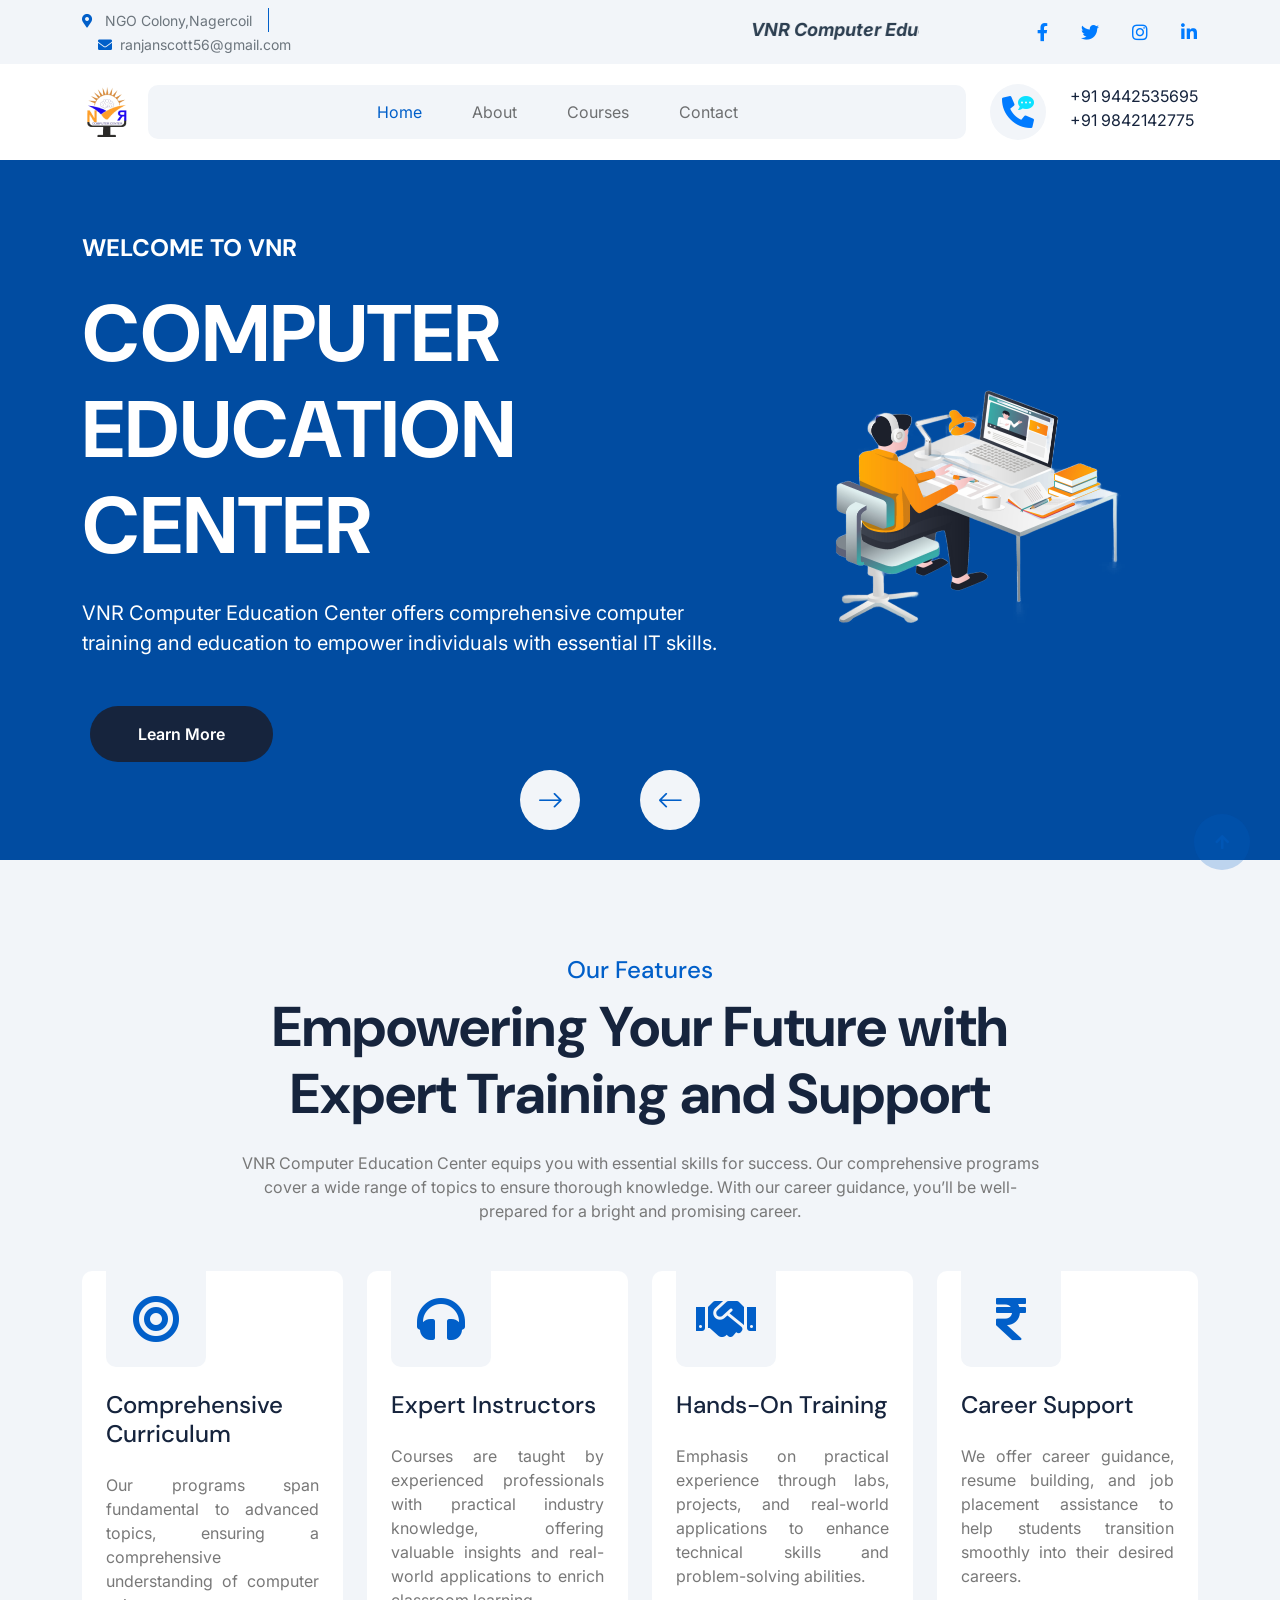
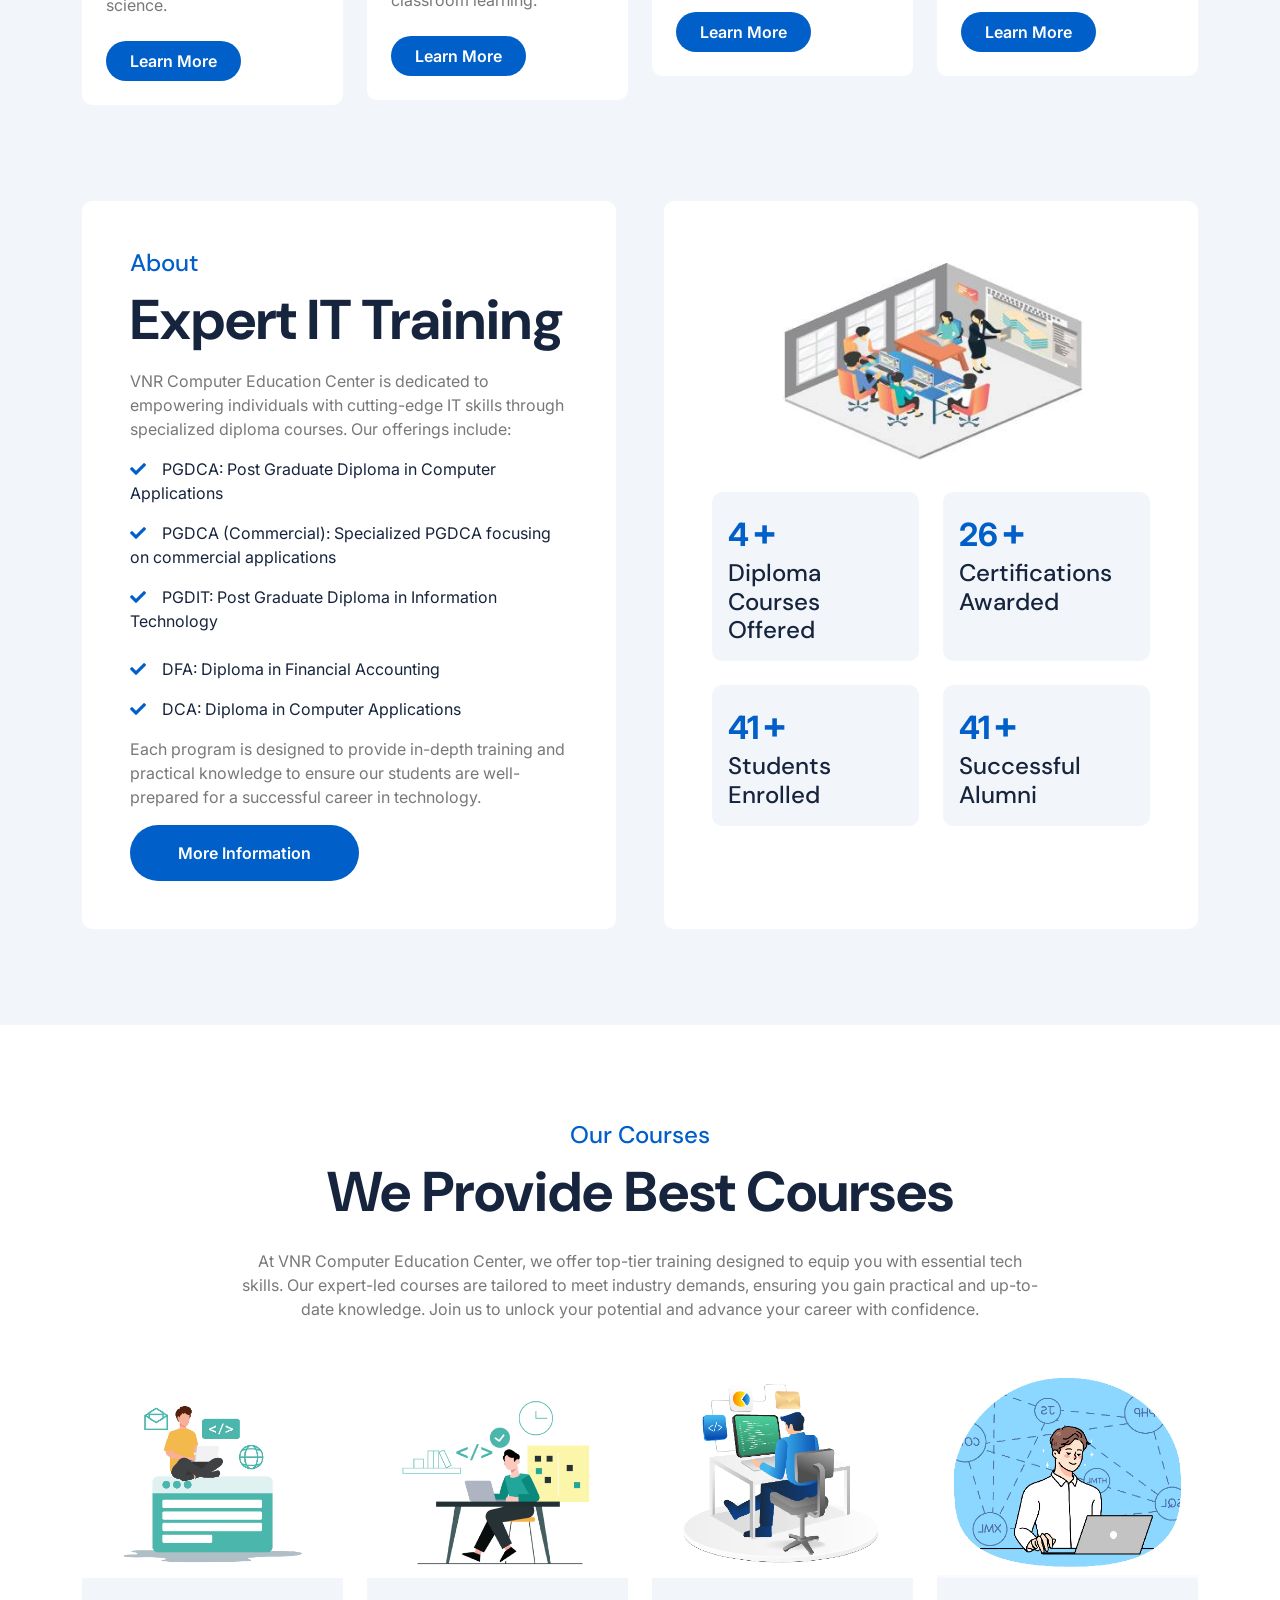
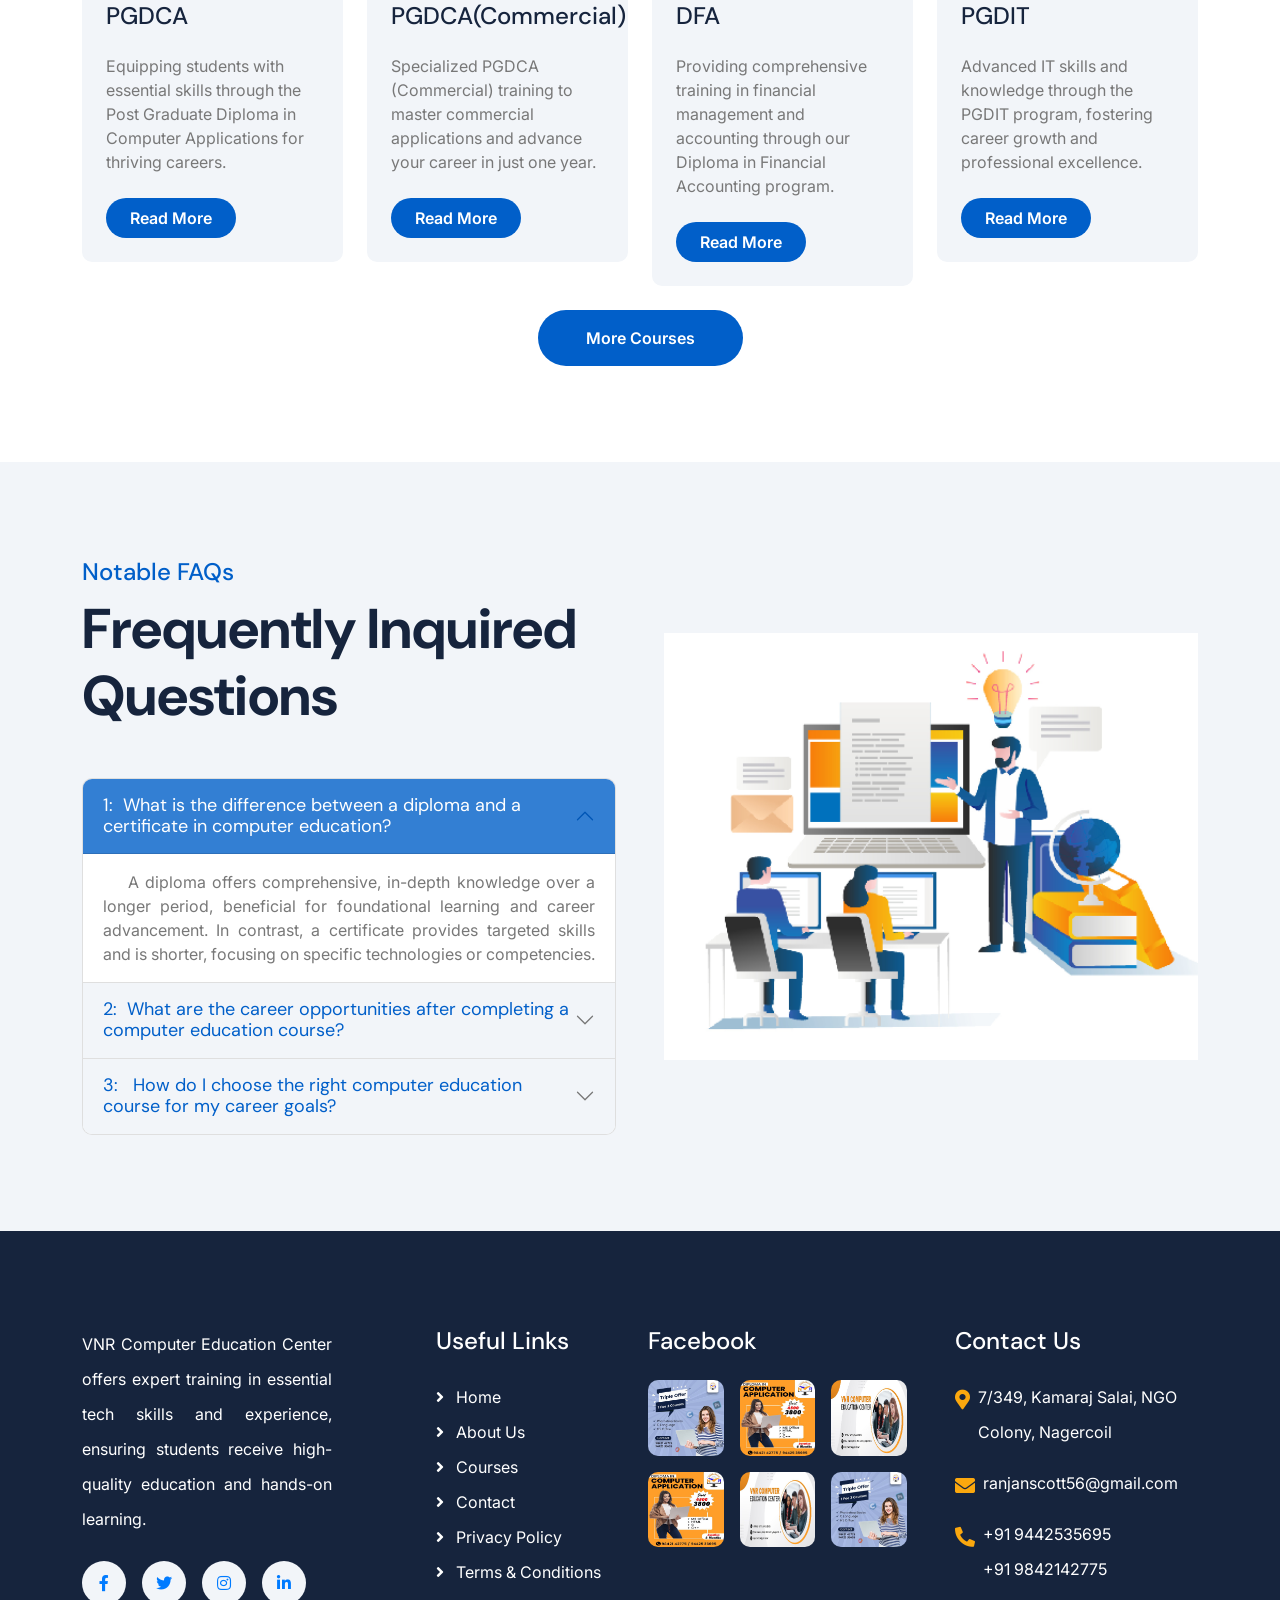
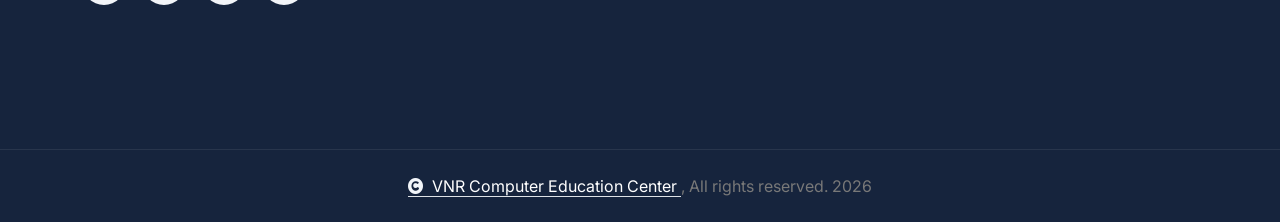
==== commit 38c88d74: "index.html" ====
--- a/index.html
+++ b/index.html
@@ -758,7 +758,7 @@
                             <h4 class="text-white mb-4">Contact Us</h4>
                             <p class="text-white d-flex mb-3">
                                 <i class="fas fa-map-marker-alt me-2 contact-icon"></i>
-                                <span>7/349, Kamaraj Salai, NGO Colony, Nagercoil-2</span>
+                                <span>7/349, Kamaraj Salai, NGO Colony, Nagercoil</span>
                             </p>
                             <p class="text-white d-flex mb-3">
                                 <i class="fas fa-envelope me-2 contact-icon"></i>
@@ -817,4 +817,4 @@
         <script src="js/main.js"></script>
     </body>
 
-</html>+</html>
